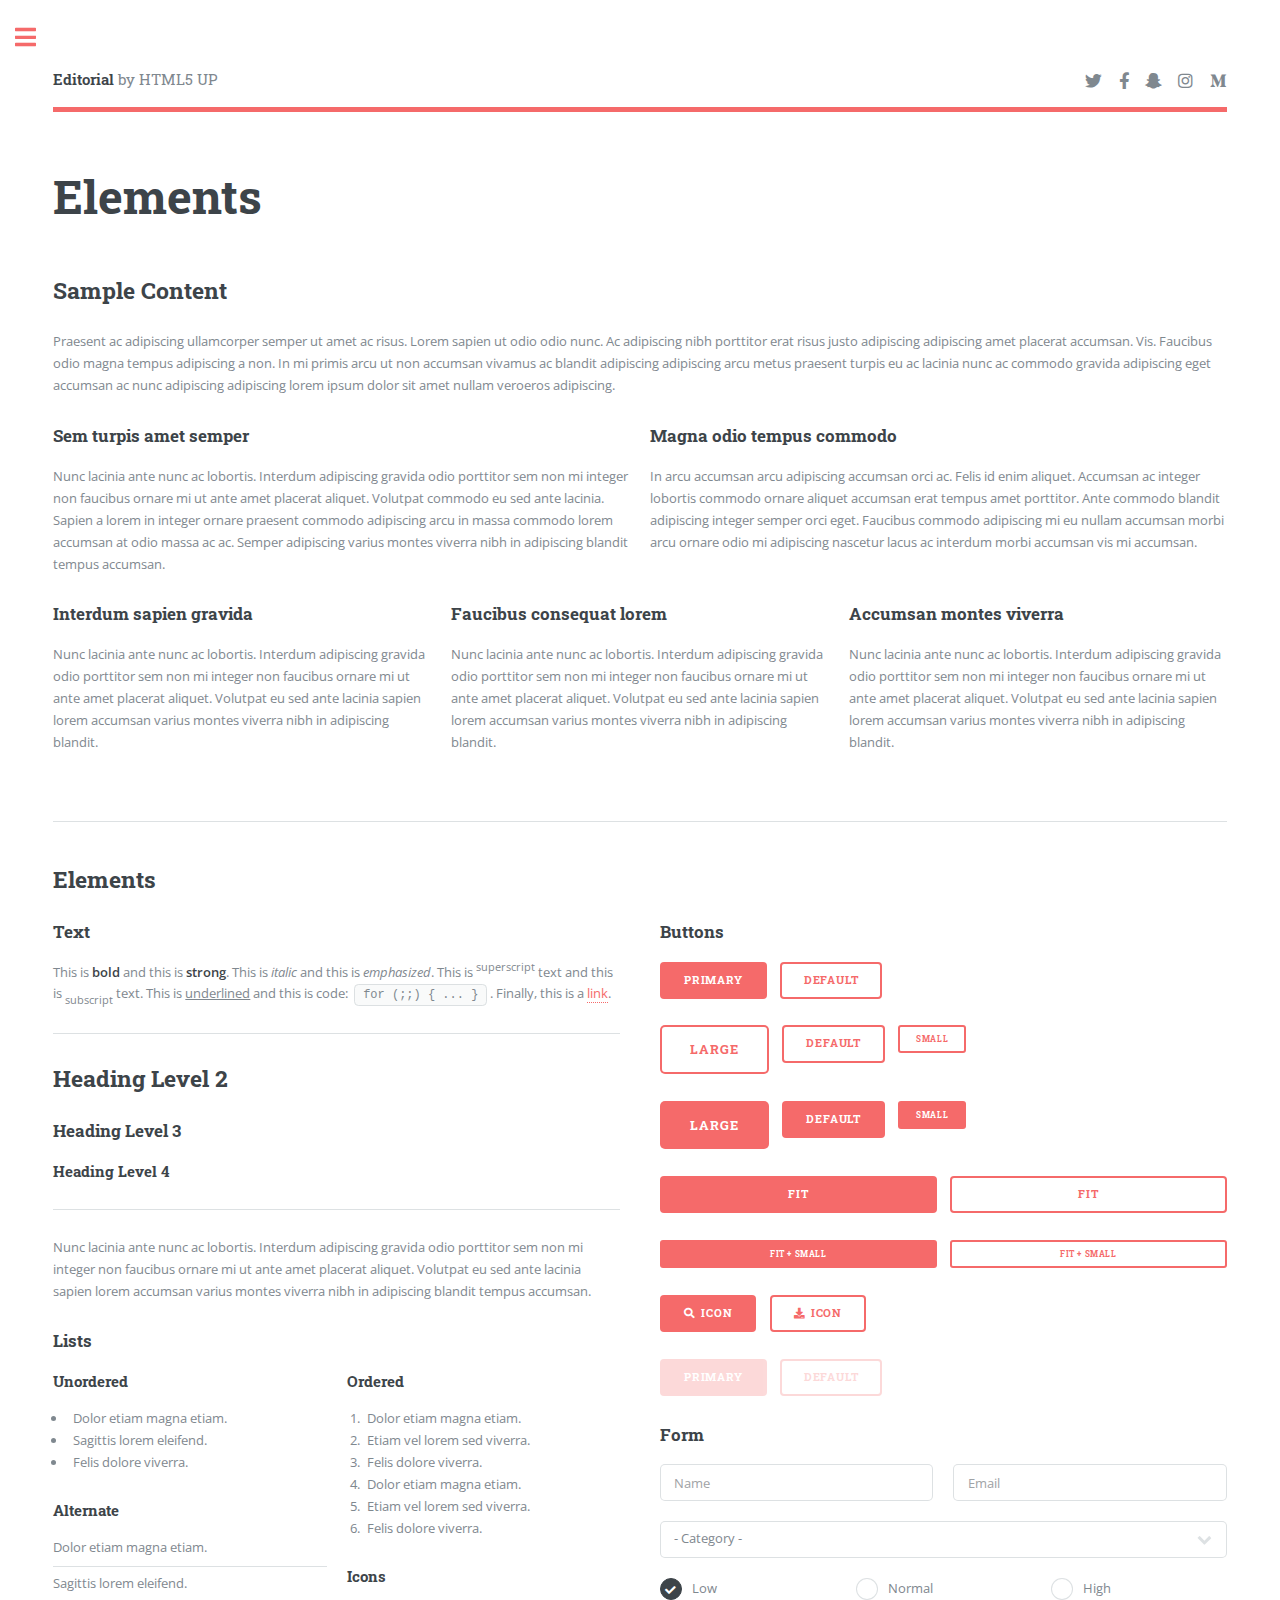
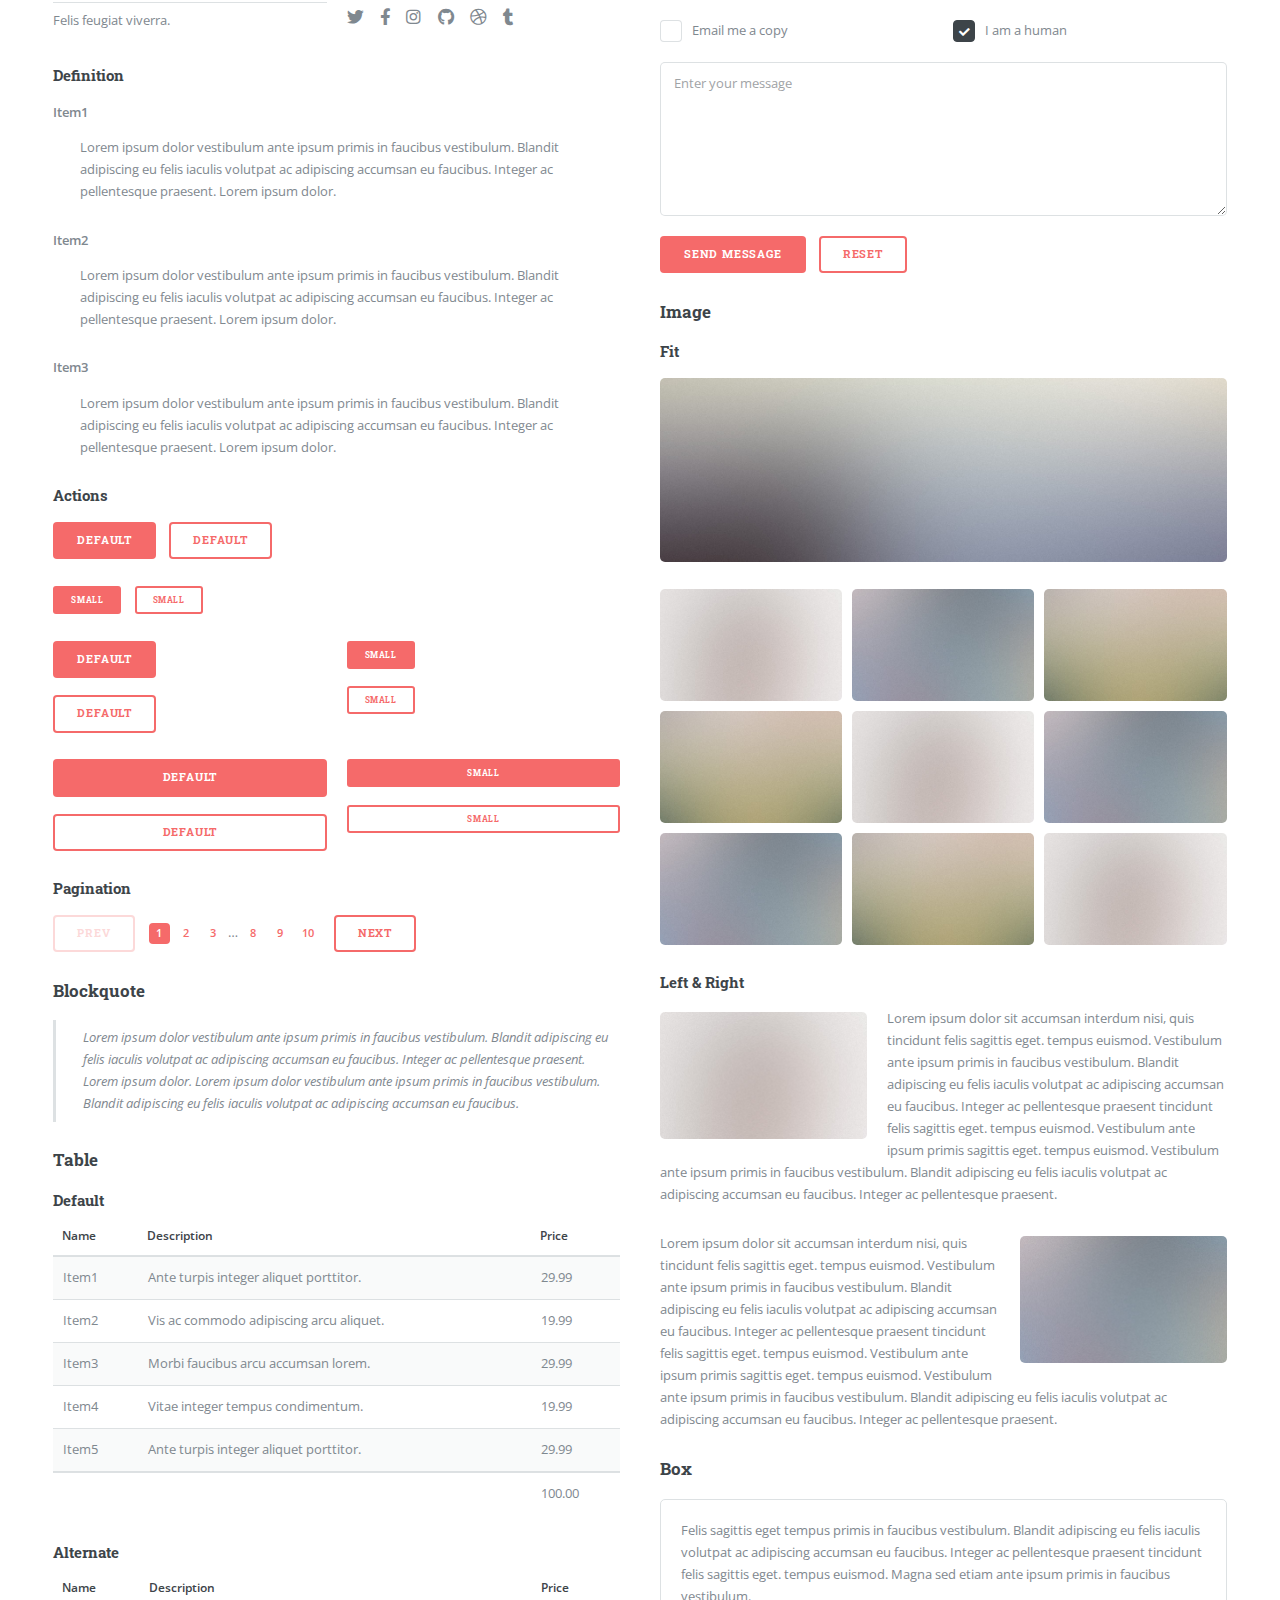
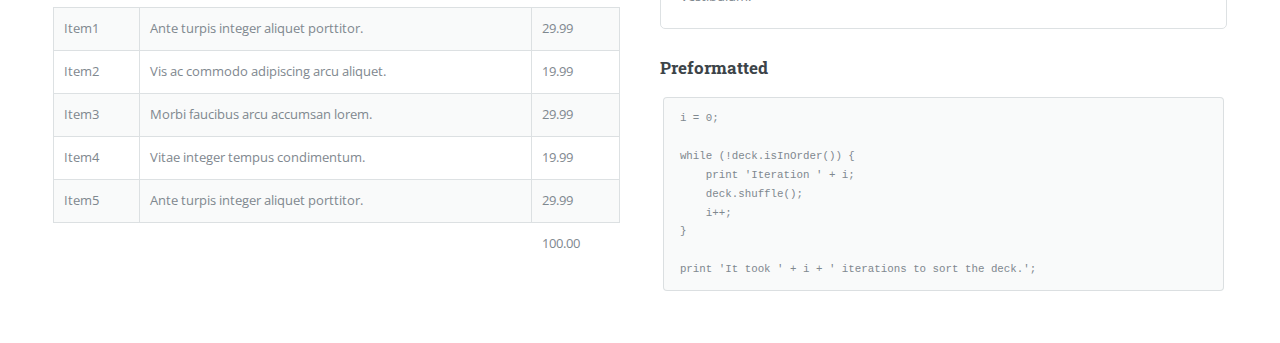
==== elements.html @ ed593764 "First commit" ====
<!DOCTYPE HTML>
<!--
	Editorial by HTML5 UP
	html5up.net | @ajlkn
	Free for personal and commercial use under the CCA 3.0 license (html5up.net/license)
-->
<html>
	<head>
		<title>Elements - Editorial by HTML5 UP</title>
		<meta charset="utf-8" />
		<meta name="viewport" content="width=device-width, initial-scale=1, user-scalable=no" />
		<link rel="stylesheet" href="assets/css/main.css" />
	</head>
	<body class="is-preload">

		<!-- Wrapper -->
			<div id="wrapper">

				<!-- Main -->
					<div id="main">
						<div class="inner">

							<!-- Header -->
								<header id="header">
									<a href="index.html" class="logo"><strong>Editorial</strong> by HTML5 UP</a>
									<ul class="icons">
										<li><a href="#" class="icon brands fa-twitter"><span class="label">Twitter</span></a></li>
										<li><a href="#" class="icon brands fa-facebook-f"><span class="label">Facebook</span></a></li>
										<li><a href="#" class="icon brands fa-snapchat-ghost"><span class="label">Snapchat</span></a></li>
										<li><a href="#" class="icon brands fa-instagram"><span class="label">Instagram</span></a></li>
										<li><a href="#" class="icon brands fa-medium-m"><span class="label">Medium</span></a></li>
									</ul>
								</header>

							<!-- Content -->
								<section>
									<header class="main">
										<h1>Elements</h1>
									</header>

									<!-- Content -->
										<h2 id="content">Sample Content</h2>
										<p>Praesent ac adipiscing ullamcorper semper ut amet ac risus. Lorem sapien ut odio odio nunc. Ac adipiscing nibh porttitor erat risus justo adipiscing adipiscing amet placerat accumsan. Vis. Faucibus odio magna tempus adipiscing a non. In mi primis arcu ut non accumsan vivamus ac blandit adipiscing adipiscing arcu metus praesent turpis eu ac lacinia nunc ac commodo gravida adipiscing eget accumsan ac nunc adipiscing adipiscing lorem ipsum dolor sit amet nullam veroeros adipiscing.</p>
										<div class="row">
											<div class="col-6 col-12-small">
												<h3>Sem turpis amet semper</h3>
												<p>Nunc lacinia ante nunc ac lobortis. Interdum adipiscing gravida odio porttitor sem non mi integer non faucibus ornare mi ut ante amet placerat aliquet. Volutpat commodo eu sed ante lacinia. Sapien a lorem in integer ornare praesent commodo adipiscing arcu in massa commodo lorem accumsan at odio massa ac ac. Semper adipiscing varius montes viverra nibh in adipiscing blandit tempus accumsan.</p>
											</div>
											<div class="col-6 col-12-small">
												<h3>Magna odio tempus commodo</h3>
												<p>In arcu accumsan arcu adipiscing accumsan orci ac. Felis id enim aliquet. Accumsan ac integer lobortis commodo ornare aliquet accumsan erat tempus amet porttitor. Ante commodo blandit adipiscing integer semper orci eget. Faucibus commodo adipiscing mi eu nullam accumsan morbi arcu ornare odio mi adipiscing nascetur lacus ac interdum morbi accumsan vis mi accumsan.</p>
											</div>
											<!-- Break -->
											<div class="col-4 col-12-medium">
												<h3>Interdum sapien gravida</h3>
												<p>Nunc lacinia ante nunc ac lobortis. Interdum adipiscing gravida odio porttitor sem non mi integer non faucibus ornare mi ut ante amet placerat aliquet. Volutpat eu sed ante lacinia sapien lorem accumsan varius montes viverra nibh in adipiscing blandit.</p>
											</div>
											<div class="col-4 col-12-medium">
												<h3>Faucibus consequat lorem</h3>
												<p>Nunc lacinia ante nunc ac lobortis. Interdum adipiscing gravida odio porttitor sem non mi integer non faucibus ornare mi ut ante amet placerat aliquet. Volutpat eu sed ante lacinia sapien lorem accumsan varius montes viverra nibh in adipiscing blandit.</p>
											</div>
											<div class="col-4 col-12-medium">
												<h3>Accumsan montes viverra</h3>
												<p>Nunc lacinia ante nunc ac lobortis. Interdum adipiscing gravida odio porttitor sem non mi integer non faucibus ornare mi ut ante amet placerat aliquet. Volutpat eu sed ante lacinia sapien lorem accumsan varius montes viverra nibh in adipiscing blandit.</p>
											</div>
										</div>

									<hr class="major" />

									<!-- Elements -->
										<h2 id="elements">Elements</h2>
										<div class="row gtr-200">
											<div class="col-6 col-12-medium">

												<!-- Text stuff -->
													<h3>Text</h3>
													<p>This is <b>bold</b> and this is <strong>strong</strong>. This is <i>italic</i> and this is <em>emphasized</em>.
													This is <sup>superscript</sup> text and this is <sub>subscript</sub> text.
													This is <u>underlined</u> and this is code: <code>for (;;) { ... }</code>.
													Finally, this is a <a href="#">link</a>.</p>
													<hr />
													<h2>Heading Level 2</h2>
													<h3>Heading Level 3</h3>
													<h4>Heading Level 4</h4>
													<hr />
													<p>Nunc lacinia ante nunc ac lobortis. Interdum adipiscing gravida odio porttitor sem non mi integer non faucibus ornare mi ut ante amet placerat aliquet. Volutpat eu sed ante lacinia sapien lorem accumsan varius montes viverra nibh in adipiscing blandit tempus accumsan.</p>

												<!-- Lists -->
													<h3>Lists</h3>
													<div class="row">
														<div class="col-6 col-12-small">

															<h4>Unordered</h4>
															<ul>
																<li>Dolor etiam magna etiam.</li>
																<li>Sagittis lorem eleifend.</li>
																<li>Felis dolore viverra.</li>
															</ul>

															<h4>Alternate</h4>
															<ul class="alt">
																<li>Dolor etiam magna etiam.</li>
																<li>Sagittis lorem eleifend.</li>
																<li>Felis feugiat viverra.</li>
															</ul>

														</div>
														<div class="col-6 col-12-small">

															<h4>Ordered</h4>
															<ol>
																<li>Dolor etiam magna etiam.</li>
																<li>Etiam vel lorem sed viverra.</li>
																<li>Felis dolore viverra.</li>
																<li>Dolor etiam magna etiam.</li>
																<li>Etiam vel lorem sed viverra.</li>
																<li>Felis dolore viverra.</li>
															</ol>

															<h4>Icons</h4>
															<ul class="icons">
																<li><a href="#" class="icon brands fa-twitter"><span class="label">Twitter</span></a></li>
																<li><a href="#" class="icon brands fa-facebook-f"><span class="label">Facebook</span></a></li>
																<li><a href="#" class="icon brands fa-instagram"><span class="label">Instagram</span></a></li>
																<li><a href="#" class="icon brands fa-github"><span class="label">Github</span></a></li>
																<li><a href="#" class="icon brands fa-dribbble"><span class="label">Dribbble</span></a></li>
																<li><a href="#" class="icon brands fa-tumblr"><span class="label">Tumblr</span></a></li>
															</ul>

														</div>
													</div>
													<h4>Definition</h4>
													<dl>
														<dt>Item1</dt>
														<dd>
															<p>Lorem ipsum dolor vestibulum ante ipsum primis in faucibus vestibulum. Blandit adipiscing eu felis iaculis volutpat ac adipiscing accumsan eu faucibus. Integer ac pellentesque praesent. Lorem ipsum dolor.</p>
														</dd>
														<dt>Item2</dt>
														<dd>
															<p>Lorem ipsum dolor vestibulum ante ipsum primis in faucibus vestibulum. Blandit adipiscing eu felis iaculis volutpat ac adipiscing accumsan eu faucibus. Integer ac pellentesque praesent. Lorem ipsum dolor.</p>
														</dd>
														<dt>Item3</dt>
														<dd>
															<p>Lorem ipsum dolor vestibulum ante ipsum primis in faucibus vestibulum. Blandit adipiscing eu felis iaculis volutpat ac adipiscing accumsan eu faucibus. Integer ac pellentesque praesent. Lorem ipsum dolor.</p>
														</dd>
													</dl>

													<h4>Actions</h4>
													<ul class="actions">
														<li><a href="#" class="button primary">Default</a></li>
														<li><a href="#" class="button">Default</a></li>
													</ul>
													<ul class="actions small">
														<li><a href="#" class="button primary small">Small</a></li>
														<li><a href="#" class="button small">Small</a></li>
													</ul>
													<div class="row">
														<div class="col-6 col-12-small">
															<ul class="actions stacked">
																<li><a href="#" class="button primary">Default</a></li>
																<li><a href="#" class="button">Default</a></li>
															</ul>
														</div>
														<div class="col-6 col-12-small">
															<ul class="actions stacked">
																<li><a href="#" class="button primary small">Small</a></li>
																<li><a href="#" class="button small">Small</a></li>
															</ul>
														</div>
														<div class="col-6 col-12-small">
															<ul class="actions stacked">
																<li><a href="#" class="button primary fit">Default</a></li>
																<li><a href="#" class="button fit">Default</a></li>
															</ul>
														</div>
														<div class="col-6 col-12-small">
															<ul class="actions stacked">
																<li><a href="#" class="button primary small fit">Small</a></li>
																<li><a href="#" class="button small fit">Small</a></li>
															</ul>
														</div>
													</div>

													<h4>Pagination</h4>
													<ul class="pagination">
														<li><span class="button disabled">Prev</span></li>
														<li><a href="#" class="page active">1</a></li>
														<li><a href="#" class="page">2</a></li>
														<li><a href="#" class="page">3</a></li>
														<li><span>&hellip;</span></li>
														<li><a href="#" class="page">8</a></li>
														<li><a href="#" class="page">9</a></li>
														<li><a href="#" class="page">10</a></li>
														<li><a href="#" class="button">Next</a></li>
													</ul>

												<!-- Blockquote -->
													<h3>Blockquote</h3>
													<blockquote>Lorem ipsum dolor vestibulum ante ipsum primis in faucibus vestibulum. Blandit adipiscing eu felis iaculis volutpat ac adipiscing accumsan eu faucibus. Integer ac pellentesque praesent. Lorem ipsum dolor. Lorem ipsum dolor vestibulum ante ipsum primis in faucibus vestibulum. Blandit adipiscing eu felis iaculis volutpat ac adipiscing accumsan eu faucibus.</blockquote>

												<!-- Table -->
													<h3>Table</h3>

													<h4>Default</h4>
													<div class="table-wrapper">
														<table>
															<thead>
																<tr>
																	<th>Name</th>
																	<th>Description</th>
																	<th>Price</th>
																</tr>
															</thead>
															<tbody>
																<tr>
																	<td>Item1</td>
																	<td>Ante turpis integer aliquet porttitor.</td>
																	<td>29.99</td>
																</tr>
																<tr>
																	<td>Item2</td>
																	<td>Vis ac commodo adipiscing arcu aliquet.</td>
																	<td>19.99</td>
																</tr>
																<tr>
																	<td>Item3</td>
																	<td> Morbi faucibus arcu accumsan lorem.</td>
																	<td>29.99</td>
																</tr>
																<tr>
																	<td>Item4</td>
																	<td>Vitae integer tempus condimentum.</td>
																	<td>19.99</td>
																</tr>
																<tr>
																	<td>Item5</td>
																	<td>Ante turpis integer aliquet porttitor.</td>
																	<td>29.99</td>
																</tr>
															</tbody>
															<tfoot>
																<tr>
																	<td colspan="2"></td>
																	<td>100.00</td>
																</tr>
															</tfoot>
														</table>
													</div>

													<h4>Alternate</h4>
													<div class="table-wrapper">
														<table class="alt">
															<thead>
																<tr>
																	<th>Name</th>
																	<th>Description</th>
																	<th>Price</th>
																</tr>
															</thead>
															<tbody>
																<tr>
																	<td>Item1</td>
																	<td>Ante turpis integer aliquet porttitor.</td>
																	<td>29.99</td>
																</tr>
																<tr>
																	<td>Item2</td>
																	<td>Vis ac commodo adipiscing arcu aliquet.</td>
																	<td>19.99</td>
																</tr>
																<tr>
																	<td>Item3</td>
																	<td> Morbi faucibus arcu accumsan lorem.</td>
																	<td>29.99</td>
																</tr>
																<tr>
																	<td>Item4</td>
																	<td>Vitae integer tempus condimentum.</td>
																	<td>19.99</td>
																</tr>
																<tr>
																	<td>Item5</td>
																	<td>Ante turpis integer aliquet porttitor.</td>
																	<td>29.99</td>
																</tr>
															</tbody>
															<tfoot>
																<tr>
																	<td colspan="2"></td>
																	<td>100.00</td>
																</tr>
															</tfoot>
														</table>
													</div>

											</div>
											<div class="col-6 col-12-medium">

												<!-- Buttons -->
													<h3>Buttons</h3>
													<ul class="actions">
														<li><a href="#" class="button primary">Primary</a></li>
														<li><a href="#" class="button">Default</a></li>
													</ul>
													<ul class="actions">
														<li><a href="#" class="button large">Large</a></li>
														<li><a href="#" class="button">Default</a></li>
														<li><a href="#" class="button small">Small</a></li>
													</ul>
													<ul class="actions">
														<li><a href="#" class="button primary large">Large</a></li>
														<li><a href="#" class="button primary">Default</a></li>
														<li><a href="#" class="button primary small">Small</a></li>
													</ul>
													<ul class="actions fit">
														<li><a href="#" class="button primary fit">Fit</a></li>
														<li><a href="#" class="button fit">Fit</a></li>
													</ul>
													<ul class="actions fit small">
														<li><a href="#" class="button primary fit small">Fit + Small</a></li>
														<li><a href="#" class="button fit small">Fit + Small</a></li>
													</ul>
													<ul class="actions">
														<li><a href="#" class="button primary icon solid fa-search">Icon</a></li>
														<li><a href="#" class="button icon solid fa-download">Icon</a></li>
													</ul>
													<ul class="actions">
														<li><span class="button primary disabled">Primary</span></li>
														<li><span class="button disabled">Default</span></li>
													</ul>

												<!-- Form -->
													<h3>Form</h3>

													<form method="post" action="#">
														<div class="row gtr-uniform">
															<div class="col-6 col-12-xsmall">
																<input type="text" name="demo-name" id="demo-name" value="" placeholder="Name" />
															</div>
															<div class="col-6 col-12-xsmall">
																<input type="email" name="demo-email" id="demo-email" value="" placeholder="Email" />
															</div>
															<!-- Break -->
															<div class="col-12">
																<select name="demo-category" id="demo-category">
																	<option value="">- Category -</option>
																	<option value="1">Manufacturing</option>
																	<option value="1">Shipping</option>
																	<option value="1">Administration</option>
																	<option value="1">Human Resources</option>
																</select>
															</div>
															<!-- Break -->
															<div class="col-4 col-12-small">
																<input type="radio" id="demo-priority-low" name="demo-priority" checked>
																<label for="demo-priority-low">Low</label>
															</div>
															<div class="col-4 col-12-small">
																<input type="radio" id="demo-priority-normal" name="demo-priority">
																<label for="demo-priority-normal">Normal</label>
															</div>
															<div class="col-4 col-12-small">
																<input type="radio" id="demo-priority-high" name="demo-priority">
																<label for="demo-priority-high">High</label>
															</div>
															<!-- Break -->
															<div class="col-6 col-12-small">
																<input type="checkbox" id="demo-copy" name="demo-copy">
																<label for="demo-copy">Email me a copy</label>
															</div>
															<div class="col-6 col-12-small">
																<input type="checkbox" id="demo-human" name="demo-human" checked>
																<label for="demo-human">I am a human</label>
															</div>
															<!-- Break -->
															<div class="col-12">
																<textarea name="demo-message" id="demo-message" placeholder="Enter your message" rows="6"></textarea>
															</div>
															<!-- Break -->
															<div class="col-12">
																<ul class="actions">
																	<li><input type="submit" value="Send Message" class="primary" /></li>
																	<li><input type="reset" value="Reset" /></li>
																</ul>
															</div>
														</div>
													</form>

												<!-- Image -->
													<h3>Image</h3>

													<h4>Fit</h4>
													<span class="image fit"><img src="images/pic11.jpg" alt="" /></span>
													<div class="box alt">
														<div class="row gtr-50 gtr-uniform">
															<div class="col-4"><span class="image fit"><img src="images/pic01.jpg" alt="" /></span></div>
															<div class="col-4"><span class="image fit"><img src="images/pic02.jpg" alt="" /></span></div>
															<div class="col-4"><span class="image fit"><img src="images/pic03.jpg" alt="" /></span></div>
															<!-- Break -->
															<div class="col-4"><span class="image fit"><img src="images/pic03.jpg" alt="" /></span></div>
															<div class="col-4"><span class="image fit"><img src="images/pic01.jpg" alt="" /></span></div>
															<div class="col-4"><span class="image fit"><img src="images/pic02.jpg" alt="" /></span></div>
															<!-- Break -->
															<div class="col-4"><span class="image fit"><img src="images/pic02.jpg" alt="" /></span></div>
															<div class="col-4"><span class="image fit"><img src="images/pic03.jpg" alt="" /></span></div>
															<div class="col-4"><span class="image fit"><img src="images/pic01.jpg" alt="" /></span></div>
														</div>
													</div>

													<h4>Left &amp; Right</h4>
													<p><span class="image left"><img src="images/pic01.jpg" alt="" /></span>Lorem ipsum dolor sit accumsan interdum nisi, quis tincidunt felis sagittis eget. tempus euismod. Vestibulum ante ipsum primis in faucibus vestibulum. Blandit adipiscing eu felis iaculis volutpat ac adipiscing accumsan eu faucibus. Integer ac pellentesque praesent tincidunt felis sagittis eget. tempus euismod. Vestibulum ante ipsum primis sagittis eget. tempus euismod. Vestibulum ante ipsum primis in faucibus vestibulum. Blandit adipiscing eu felis iaculis volutpat ac adipiscing accumsan eu faucibus. Integer ac pellentesque praesent.</p>
													<p><span class="image right"><img src="images/pic02.jpg" alt="" /></span>Lorem ipsum dolor sit accumsan interdum nisi, quis tincidunt felis sagittis eget. tempus euismod. Vestibulum ante ipsum primis in faucibus vestibulum. Blandit adipiscing eu felis iaculis volutpat ac adipiscing accumsan eu faucibus. Integer ac pellentesque praesent tincidunt felis sagittis eget. tempus euismod. Vestibulum ante ipsum primis sagittis eget. tempus euismod. Vestibulum ante ipsum primis in faucibus vestibulum. Blandit adipiscing eu felis iaculis volutpat ac adipiscing accumsan eu faucibus. Integer ac pellentesque praesent.</p>

												<!-- Box -->
													<h3>Box</h3>
													<div class="box">
														<p>Felis sagittis eget tempus primis in faucibus vestibulum. Blandit adipiscing eu felis iaculis volutpat ac adipiscing accumsan eu faucibus. Integer ac pellentesque praesent tincidunt felis sagittis eget. tempus euismod. Magna sed etiam ante ipsum primis in faucibus vestibulum.</p>
													</div>

												<!-- Preformatted Code -->
													<h3>Preformatted</h3>
													<pre><code>i = 0;

while (!deck.isInOrder()) {
    print 'Iteration ' + i;
    deck.shuffle();
    i++;
}

print 'It took ' + i + ' iterations to sort the deck.';
</code></pre>

											</div>
										</div>

								</section>

						</div>
					</div>

				<!-- Sidebar -->
					<div id="sidebar">
						<div class="inner">

							<!-- Search -->
								<section id="search" class="alt">
									<form method="post" action="#">
										<input type="text" name="query" id="query" placeholder="Search" />
									</form>
								</section>

							<!-- Menu -->
								<nav id="menu">
									<header class="major">
										<h2>Menu</h2>
									</header>
									<ul>
										<li><a href="index.html">Homepage</a></li>
										<li><a href="generic.html">Generic</a></li>
										<li><a href="elements.html">Elements</a></li>
										<li>
											<span class="opener">Submenu</span>
											<ul>
												<li><a href="#">Lorem Dolor</a></li>
												<li><a href="#">Ipsum Adipiscing</a></li>
												<li><a href="#">Tempus Magna</a></li>
												<li><a href="#">Feugiat Veroeros</a></li>
											</ul>
										</li>
										<li><a href="#">Etiam Dolore</a></li>
										<li><a href="#">Adipiscing</a></li>
										<li>
											<span class="opener">Another Submenu</span>
											<ul>
												<li><a href="#">Lorem Dolor</a></li>
												<li><a href="#">Ipsum Adipiscing</a></li>
												<li><a href="#">Tempus Magna</a></li>
												<li><a href="#">Feugiat Veroeros</a></li>
											</ul>
										</li>
										<li><a href="#">Maximus Erat</a></li>
										<li><a href="#">Sapien Mauris</a></li>
										<li><a href="#">Amet Lacinia</a></li>
									</ul>
								</nav>

							<!-- Section -->
								<section>
									<header class="major">
										<h2>Ante interdum</h2>
									</header>
									<div class="mini-posts">
										<article>
											<a href="#" class="image"><img src="images/pic07.jpg" alt="" /></a>
											<p>Aenean ornare velit lacus, ac varius enim lorem ullamcorper dolore aliquam.</p>
										</article>
										<article>
											<a href="#" class="image"><img src="images/pic08.jpg" alt="" /></a>
											<p>Aenean ornare velit lacus, ac varius enim lorem ullamcorper dolore aliquam.</p>
										</article>
										<article>
											<a href="#" class="image"><img src="images/pic09.jpg" alt="" /></a>
											<p>Aenean ornare velit lacus, ac varius enim lorem ullamcorper dolore aliquam.</p>
										</article>
									</div>
									<ul class="actions">
										<li><a href="#" class="button">More</a></li>
									</ul>
								</section>

							<!-- Section -->
								<section>
									<header class="major">
										<h2>Get in touch</h2>
									</header>
									<p>Sed varius enim lorem ullamcorper dolore aliquam aenean ornare velit lacus, ac varius enim lorem ullamcorper dolore. Proin sed aliquam facilisis ante interdum. Sed nulla amet lorem feugiat tempus aliquam.</p>
									<ul class="contact">
										<li class="icon solid fa-envelope"><a href="#">information@untitled.tld</a></li>
										<li class="icon solid fa-phone">(000) 000-0000</li>
										<li class="icon solid fa-home">1234 Somewhere Road #8254<br />
										Nashville, TN 00000-0000</li>
									</ul>
								</section>

							<!-- Footer -->
								<footer id="footer">
									<p class="copyright">&copy; Untitled. All rights reserved. Demo Images: <a href="https://unsplash.com">Unsplash</a>. Design: <a href="https://html5up.net">HTML5 UP</a>.</p>
								</footer>

						</div>
					</div>

			</div>

		<!-- Scripts -->
			<script src="assets/js/jquery.min.js"></script>
			<script src="assets/js/browser.min.js"></script>
			<script src="assets/js/breakpoints.min.js"></script>
			<script src="assets/js/util.js"></script>
			<script src="assets/js/main.js"></script>

	</body>
</html>
---- assets/css/main.css ----
@import url(fontawesome-all.min.css);
@import url("https://fonts.googleapis.com/css?family=Open+Sans:400,600,400italic,600italic|Roboto+Slab:400,700");
/*
	Editorial by HTML5 UP
	html5up.net | @ajlkn
	Free for personal and commercial use under the CCA 3.0 license (html5up.net/license)
*/
html, body, div, span, applet, object,
iframe, h1, h2, h3, h4, h5, h6, p, blockquote,
pre, a, abbr, acronym, address, big, cite,
code, del, dfn, em, img, ins, kbd, q, s, samp,
small, strike, strong, sub, sup, tt, var, b,
u, i, center, dl, dt, dd, ol, ul, li, fieldset,
form, label, legend, table, caption, tbody,
tfoot, thead, tr, th, td, article, aside,
canvas, details, embed, figure, figcaption,
footer, header, hgroup, menu, nav, output, ruby,
section, summary, time, mark, audio, video {
  margin: 0;
  padding: 0;
  border: 0;
  font-size: 100%;
  font: inherit;
  vertical-align: baseline; }

article, aside, details, figcaption, figure,
footer, header, hgroup, menu, nav, section {
  display: block; }

body {
  line-height: 1; }

ol, ul {
  list-style: none; }

blockquote, q {
  quotes: none; }
  blockquote:before, blockquote:after, q:before, q:after {
    content: '';
    content: none; }

table {
  border-collapse: collapse;
  border-spacing: 0; }

body {
  -webkit-text-size-adjust: none; }

mark {
  background-color: transparent;
  color: inherit; }

input::-moz-focus-inner {
  border: 0;
  padding: 0; }

input, select, textarea {
  -moz-appearance: none;
  -webkit-appearance: none;
  -ms-appearance: none;
  appearance: none; }

/* Basic */
@-ms-viewport {
  width: device-width; }

body {
  -ms-overflow-style: scrollbar; }

@media screen and (max-width: 480px) {
  html, body {
    min-width: 320px; } }

html {
  box-sizing: border-box; }

*, *:before, *:after {
  box-sizing: inherit; }

body {
  background: #ffffff; }
  body.is-preload *, body.is-preload *:before, body.is-preload *:after, body.is-resizing *, body.is-resizing *:before, body.is-resizing *:after {
    -moz-animation: none !important;
    -webkit-animation: none !important;
    -ms-animation: none !important;
    animation: none !important;
    -moz-transition: none !important;
    -webkit-transition: none !important;
    -ms-transition: none !important;
    transition: none !important; }

/* Type */
body, input, select, textarea {
  color: #7f888f;
  font-family: "Open Sans", sans-serif;
  font-size: 13pt;
  font-weight: 400;
  line-height: 1.65; }
  @media screen and (max-width: 1680px) {
    body, input, select, textarea {
      font-size: 11pt; } }
  @media screen and (max-width: 1280px) {
    body, input, select, textarea {
      font-size: 10pt; } }
  @media screen and (max-width: 360px) {
    body, input, select, textarea {
      font-size: 9pt; } }

a {
  -moz-transition: color 0.2s ease-in-out, border-bottom-color 0.2s ease-in-out;
  -webkit-transition: color 0.2s ease-in-out, border-bottom-color 0.2s ease-in-out;
  -ms-transition: color 0.2s ease-in-out, border-bottom-color 0.2s ease-in-out;
  transition: color 0.2s ease-in-out, border-bottom-color 0.2s ease-in-out;
  border-bottom: dotted 1px;
  color: #f56a6a;
  text-decoration: none; }
  a:hover {
    border-bottom-color: #f56a6a;
    color: #f56a6a !important; }
    a:hover strong {
      color: inherit; }

strong, b {
  color: #3d4449;
  font-weight: 600; }

em, i {
  font-style: italic; }

p {
  margin: 0 0 2em 0; }

h1, h2, h3, h4, h5, h6 {
  color: #3d4449;
  font-family: "Roboto Slab", serif;
  font-weight: 700;
  line-height: 1.5;
  margin: 0 0 1em 0; }
  h1 a, h2 a, h3 a, h4 a, h5 a, h6 a {
    color: inherit;
    text-decoration: none;
    border-bottom: 0; }

h1 {
  font-size: 4em;
  margin: 0 0 0.5em 0;
  line-height: 1.3; }

h2 {
  font-size: 1.75em; }

h3 {
  font-size: 1.25em; }

h4 {
  font-size: 1.1em; }

h5 {
  font-size: 0.9em; }

h6 {
  font-size: 0.7em; }

@media screen and (max-width: 1680px) {
  h1 {
    font-size: 3.5em; } }

@media screen and (max-width: 980px) {
  h1 {
    font-size: 3.25em; } }

@media screen and (max-width: 736px) {
  h1 {
    font-size: 2em;
    line-height: 1.4; }
  h2 {
    font-size: 1.5em; } }

sub {
  font-size: 0.8em;
  position: relative;
  top: 0.5em; }

sup {
  font-size: 0.8em;
  position: relative;
  top: -0.5em; }

blockquote {
  border-left: solid 3px rgba(210, 215, 217, 0.75);
  font-style: italic;
  margin: 0 0 2em 0;
  padding: 0.5em 0 0.5em 2em; }

code {
  background: rgba(230, 235, 237, 0.25);
  border-radius: 0.375em;
  border: solid 1px rgba(210, 215, 217, 0.75);
  font-family: "Courier New", monospace;
  font-size: 0.9em;
  margin: 0 0.25em;
  padding: 0.25em 0.65em; }

pre {
  -webkit-overflow-scrolling: touch;
  font-family: "Courier New", monospace;
  font-size: 0.9em;
  margin: 0 0 2em 0; }
  pre code {
    display: block;
    line-height: 1.75;
    padding: 1em 1.5em;
    overflow-x: auto; }

hr {
  border: 0;
  border-bottom: solid 1px rgba(210, 215, 217, 0.75);
  margin: 2em 0; }
  hr.major {
    margin: 3em 0; }

.align-left {
  text-align: left; }

.align-center {
  text-align: center; }

.align-right {
  text-align: right; }

/* Row */
.row {
  display: flex;
  flex-wrap: wrap;
  box-sizing: border-box;
  align-items: stretch; }
  .row > * {
    box-sizing: border-box; }
  .row.gtr-uniform > * > :last-child {
    margin-bottom: 0; }
  .row.aln-left {
    justify-content: flex-start; }
  .row.aln-center {
    justify-content: center; }
  .row.aln-right {
    justify-content: flex-end; }
  .row.aln-top {
    align-items: flex-start; }
  .row.aln-middle {
    align-items: center; }
  .row.aln-bottom {
    align-items: flex-end; }
  .row > .imp {
    order: -1; }
  .row > .col-1 {
    width: 8.33333%; }
  .row > .off-1 {
    margin-left: 8.33333%; }
  .row > .col-2 {
    width: 16.66667%; }
  .row > .off-2 {
    margin-left: 16.66667%; }
  .row > .col-3 {
    width: 25%; }
  .row > .off-3 {
    margin-left: 25%; }
  .row > .col-4 {
    width: 33.33333%; }
  .row > .off-4 {
    margin-left: 33.33333%; }
  .row > .col-5 {
    width: 41.66667%; }
  .row > .off-5 {
    margin-left: 41.66667%; }
  .row > .col-6 {
    width: 50%; }
  .row > .off-6 {
    margin-left: 50%; }
  .row > .col-7 {
    width: 58.33333%; }
  .row > .off-7 {
    margin-left: 58.33333%; }
  .row > .col-8 {
    width: 66.66667%; }
  .row > .off-8 {
    margin-left: 66.66667%; }
  .row > .col-9 {
    width: 75%; }
  .row > .off-9 {
    margin-left: 75%; }
  .row > .col-10 {
    width: 83.33333%; }
  .row > .off-10 {
    margin-left: 83.33333%; }
  .row > .col-11 {
    width: 91.66667%; }
  .row > .off-11 {
    margin-left: 91.66667%; }
  .row > .col-12 {
    width: 100%; }
  .row > .off-12 {
    margin-left: 100%; }
  .row.gtr-0 {
    margin-top: 0;
    margin-left: 0em; }
    .row.gtr-0 > * {
      padding: 0 0 0 0em; }
    .row.gtr-0.gtr-uniform {
      margin-top: 0em; }
      .row.gtr-0.gtr-uniform > * {
        padding-top: 0em; }
  .row.gtr-25 {
    margin-top: 0;
    margin-left: -0.375em; }
    .row.gtr-25 > * {
      padding: 0 0 0 0.375em; }
    .row.gtr-25.gtr-uniform {
      margin-top: -0.375em; }
      .row.gtr-25.gtr-uniform > * {
        padding-top: 0.375em; }
  .row.gtr-50 {
    margin-top: 0;
    margin-left: -0.75em; }
    .row.gtr-50 > * {
      padding: 0 0 0 0.75em; }
    .row.gtr-50.gtr-uniform {
      margin-top: -0.75em; }
      .row.gtr-50.gtr-uniform > * {
        padding-top: 0.75em; }
  .row {
    margin-top: 0;
    margin-left: -1.5em; }
    .row > * {
      padding: 0 0 0 1.5em; }
    .row.gtr-uniform {
      margin-top: -1.5em; }
      .row.gtr-uniform > * {
        padding-top: 1.5em; }
  .row.gtr-150 {
    margin-top: 0;
    margin-left: -2.25em; }
    .row.gtr-150 > * {
      padding: 0 0 0 2.25em; }
    .row.gtr-150.gtr-uniform {
      margin-top: -2.25em; }
      .row.gtr-150.gtr-uniform > * {
        padding-top: 2.25em; }
  .row.gtr-200 {
    margin-top: 0;
    margin-left: -3em; }
    .row.gtr-200 > * {
      padding: 0 0 0 3em; }
    .row.gtr-200.gtr-uniform {
      margin-top: -3em; }
      .row.gtr-200.gtr-uniform > * {
        padding-top: 3em; }
  @media screen and (max-width: 1680px) {
    .row {
      display: flex;
      flex-wrap: wrap;
      box-sizing: border-box;
      align-items: stretch; }
      .row > * {
        box-sizing: border-box; }
      .row.gtr-uniform > * > :last-child {
        margin-bottom: 0; }
      .row.aln-left {
        justify-content: flex-start; }
      .row.aln-center {
        justify-content: center; }
      .row.aln-right {
        justify-content: flex-end; }
      .row.aln-top {
        align-items: flex-start; }
      .row.aln-middle {
        align-items: center; }
      .row.aln-bottom {
        align-items: flex-end; }
      .row > .imp-xlarge {
        order: -1; }
      .row > .col-1-xlarge {
        width: 8.33333%; }
      .row > .off-1-xlarge {
        margin-left: 8.33333%; }
      .row > .col-2-xlarge {
        width: 16.66667%; }
      .row > .off-2-xlarge {
        margin-left: 16.66667%; }
      .row > .col-3-xlarge {
        width: 25%; }
      .row > .off-3-xlarge {
        margin-left: 25%; }
      .row > .col-4-xlarge {
        width: 33.33333%; }
      .row > .off-4-xlarge {
        margin-left: 33.33333%; }
      .row > .col-5-xlarge {
        width: 41.66667%; }
      .row > .off-5-xlarge {
        margin-left: 41.66667%; }
      .row > .col-6-xlarge {
        width: 50%; }
      .row > .off-6-xlarge {
        margin-left: 50%; }
      .row > .col-7-xlarge {
        width: 58.33333%; }
      .row > .off-7-xlarge {
        margin-left: 58.33333%; }
      .row > .col-8-xlarge {
        width: 66.66667%; }
      .row > .off-8-xlarge {
        margin-left: 66.66667%; }
      .row > .col-9-xlarge {
        width: 75%; }
      .row > .off-9-xlarge {
        margin-left: 75%; }
      .row > .col-10-xlarge {
        width: 83.33333%; }
      .row > .off-10-xlarge {
        margin-left: 83.33333%; }
      .row > .col-11-xlarge {
        width: 91.66667%; }
      .row > .off-11-xlarge {
        margin-left: 91.66667%; }
      .row > .col-12-xlarge {
        width: 100%; }
      .row > .off-12-xlarge {
        margin-left: 100%; }
      .row.gtr-0 {
        margin-top: 0;
        margin-left: 0em; }
        .row.gtr-0 > * {
          padding: 0 0 0 0em; }
        .row.gtr-0.gtr-uniform {
          margin-top: 0em; }
          .row.gtr-0.gtr-uniform > * {
            padding-top: 0em; }
      .row.gtr-25 {
        margin-top: 0;
        margin-left: -0.375em; }
        .row.gtr-25 > * {
          padding: 0 0 0 0.375em; }
        .row.gtr-25.gtr-uniform {
          margin-top: -0.375em; }
          .row.gtr-25.gtr-uniform > * {
            padding-top: 0.375em; }
      .row.gtr-50 {
        margin-top: 0;
        margin-left: -0.75em; }
        .row.gtr-50 > * {
          padding: 0 0 0 0.75em; }
        .row.gtr-50.gtr-uniform {
          margin-top: -0.75em; }
          .row.gtr-50.gtr-uniform > * {
            padding-top: 0.75em; }
      .row {
        margin-top: 0;
        margin-left: -1.5em; }
        .row > * {
          padding: 0 0 0 1.5em; }
        .row.gtr-uniform {
          margin-top: -1.5em; }
          .row.gtr-uniform > * {
            padding-top: 1.5em; }
      .row.gtr-150 {
        margin-top: 0;
        margin-left: -2.25em; }
        .row.gtr-150 > * {
          padding: 0 0 0 2.25em; }
        .row.gtr-150.gtr-uniform {
          margin-top: -2.25em; }
          .row.gtr-150.gtr-uniform > * {
            padding-top: 2.25em; }
      .row.gtr-200 {
        margin-top: 0;
        margin-left: -3em; }
        .row.gtr-200 > * {
          padding: 0 0 0 3em; }
        .row.gtr-200.gtr-uniform {
          margin-top: -3em; }
          .row.gtr-200.gtr-uniform > * {
            padding-top: 3em; } }
  @media screen and (max-width: 1280px) {
    .row {
      display: flex;
      flex-wrap: wrap;
      box-sizing: border-box;
      align-items: stretch; }
      .row > * {
        box-sizing: border-box; }
      .row.gtr-uniform > * > :last-child {
        margin-bottom: 0; }
      .row.aln-left {
        justify-content: flex-start; }
      .row.aln-center {
        justify-content: center; }
      .row.aln-right {
        justify-content: flex-end; }
      .row.aln-top {
        align-items: flex-start; }
      .row.aln-middle {
        align-items: center; }
      .row.aln-bottom {
        align-items: flex-end; }
      .row > .imp-large {
        order: -1; }
      .row > .col-1-large {
        width: 8.33333%; }
      .row > .off-1-large {
        margin-left: 8.33333%; }
      .row > .col-2-large {
        width: 16.66667%; }
      .row > .off-2-large {
        margin-left: 16.66667%; }
      .row > .col-3-large {
        width: 25%; }
      .row > .off-3-large {
        margin-left: 25%; }
      .row > .col-4-large {
        width: 33.33333%; }
      .row > .off-4-large {
        margin-left: 33.33333%; }
      .row > .col-5-large {
        width: 41.66667%; }
      .row > .off-5-large {
        margin-left: 41.66667%; }
      .row > .col-6-large {
        width: 50%; }
      .row > .off-6-large {
        margin-left: 50%; }
      .row > .col-7-large {
        width: 58.33333%; }
      .row > .off-7-large {
        margin-left: 58.33333%; }
      .row > .col-8-large {
        width: 66.66667%; }
      .row > .off-8-large {
        margin-left: 66.66667%; }
      .row > .col-9-large {
        width: 75%; }
      .row > .off-9-large {
        margin-left: 75%; }
      .row > .col-10-large {
        width: 83.33333%; }
      .row > .off-10-large {
        margin-left: 83.33333%; }
      .row > .col-11-large {
        width: 91.66667%; }
      .row > .off-11-large {
        margin-left: 91.66667%; }
      .row > .col-12-large {
        width: 100%; }
      .row > .off-12-large {
        margin-left: 100%; }
      .row.gtr-0 {
        margin-top: 0;
        margin-left: 0em; }
        .row.gtr-0 > * {
          padding: 0 0 0 0em; }
        .row.gtr-0.gtr-uniform {
          margin-top: 0em; }
          .row.gtr-0.gtr-uniform > * {
            padding-top: 0em; }
      .row.gtr-25 {
        margin-top: 0;
        margin-left: -0.375em; }
        .row.gtr-25 > * {
          padding: 0 0 0 0.375em; }
        .row.gtr-25.gtr-uniform {
          margin-top: -0.375em; }
          .row.gtr-25.gtr-uniform > * {
            padding-top: 0.375em; }
      .row.gtr-50 {
        margin-top: 0;
        margin-left: -0.75em; }
        .row.gtr-50 > * {
          padding: 0 0 0 0.75em; }
        .row.gtr-50.gtr-uniform {
          margin-top: -0.75em; }
          .row.gtr-50.gtr-uniform > * {
            padding-top: 0.75em; }
      .row {
        margin-top: 0;
        margin-left: -1.5em; }
        .row > * {
          padding: 0 0 0 1.5em; }
        .row.gtr-uniform {
          margin-top: -1.5em; }
          .row.gtr-uniform > * {
            padding-top: 1.5em; }
      .row.gtr-150 {
        margin-top: 0;
        margin-left: -2.25em; }
        .row.gtr-150 > * {
          padding: 0 0 0 2.25em; }
        .row.gtr-150.gtr-uniform {
          margin-top: -2.25em; }
          .row.gtr-150.gtr-uniform > * {
            padding-top: 2.25em; }
      .row.gtr-200 {
        margin-top: 0;
        margin-left: -3em; }
        .row.gtr-200 > * {
          padding: 0 0 0 3em; }
        .row.gtr-200.gtr-uniform {
          margin-top: -3em; }
          .row.gtr-200.gtr-uniform > * {
            padding-top: 3em; } }
  @media screen and (max-width: 980px) {
    .row {
      display: flex;
      flex-wrap: wrap;
      box-sizing: border-box;
      align-items: stretch; }
      .row > * {
        box-sizing: border-box; }
      .row.gtr-uniform > * > :last-child {
        margin-bottom: 0; }
      .row.aln-left {
        justify-content: flex-start; }
      .row.aln-center {
        justify-content: center; }
      .row.aln-right {
        justify-content: flex-end; }
      .row.aln-top {
        align-items: flex-start; }
      .row.aln-middle {
        align-items: center; }
      .row.aln-bottom {
        align-items: flex-end; }
      .row > .imp-medium {
        order: -1; }
      .row > .col-1-medium {
        width: 8.33333%; }
      .row > .off-1-medium {
        margin-left: 8.33333%; }
      .row > .col-2-medium {
        width: 16.66667%; }
      .row > .off-2-medium {
        margin-left: 16.66667%; }
      .row > .col-3-medium {
        width: 25%; }
      .row > .off-3-medium {
        margin-left: 25%; }
      .row > .col-4-medium {
        width: 33.33333%; }
      .row > .off-4-medium {
        margin-left: 33.33333%; }
      .row > .col-5-medium {
        width: 41.66667%; }
      .row > .off-5-medium {
        margin-left: 41.66667%; }
      .row > .col-6-medium {
        width: 50%; }
      .row > .off-6-medium {
        margin-left: 50%; }
      .row > .col-7-medium {
        width: 58.33333%; }
      .row > .off-7-medium {
        margin-left: 58.33333%; }
      .row > .col-8-medium {
        width: 66.66667%; }
      .row > .off-8-medium {
        margin-left: 66.66667%; }
      .row > .col-9-medium {
        width: 75%; }
      .row > .off-9-medium {
        margin-left: 75%; }
      .row > .col-10-medium {
        width: 83.33333%; }
      .row > .off-10-medium {
        margin-left: 83.33333%; }
      .row > .col-11-medium {
        width: 91.66667%; }
      .row > .off-11-medium {
        margin-left: 91.66667%; }
      .row > .col-12-medium {
        width: 100%; }
      .row > .off-12-medium {
        margin-left: 100%; }
      .row.gtr-0 {
        margin-top: 0;
        margin-left: 0em; }
        .row.gtr-0 > * {
          padding: 0 0 0 0em; }
        .row.gtr-0.gtr-uniform {
          margin-top: 0em; }
          .row.gtr-0.gtr-uniform > * {
            padding-top: 0em; }
      .row.gtr-25 {
        margin-top: 0;
        margin-left: -0.375em; }
        .row.gtr-25 > * {
          padding: 0 0 0 0.375em; }
        .row.gtr-25.gtr-uniform {
          margin-top: -0.375em; }
          .row.gtr-25.gtr-uniform > * {
            padding-top: 0.375em; }
      .row.gtr-50 {
        margin-top: 0;
        margin-left: -0.75em; }
        .row.gtr-50 > * {
          padding: 0 0 0 0.75em; }
        .row.gtr-50.gtr-uniform {
          margin-top: -0.75em; }
          .row.gtr-50.gtr-uniform > * {
            padding-top: 0.75em; }
      .row {
        margin-top: 0;
        margin-left: -1.5em; }
        .row > * {
          padding: 0 0 0 1.5em; }
        .row.gtr-uniform {
          margin-top: -1.5em; }
          .row.gtr-uniform > * {
            padding-top: 1.5em; }
      .row.gtr-150 {
        margin-top: 0;
        margin-left: -2.25em; }
        .row.gtr-150 > * {
          padding: 0 0 0 2.25em; }
        .row.gtr-150.gtr-uniform {
          margin-top: -2.25em; }
          .row.gtr-150.gtr-uniform > * {
            padding-top: 2.25em; }
      .row.gtr-200 {
        margin-top: 0;
        margin-left: -3em; }
        .row.gtr-200 > * {
          padding: 0 0 0 3em; }
        .row.gtr-200.gtr-uniform {
          margin-top: -3em; }
          .row.gtr-200.gtr-uniform > * {
            padding-top: 3em; } }
  @media screen and (max-width: 736px) {
    .row {
      display: flex;
      flex-wrap: wrap;
      box-sizing: border-box;
      align-items: stretch; }
      .row > * {
        box-sizing: border-box; }
      .row.gtr-uniform > * > :last-child {
        margin-bottom: 0; }
      .row.aln-left {
        justify-content: flex-start; }
      .row.aln-center {
        justify-content: center; }
      .row.aln-right {
        justify-content: flex-end; }
      .row.aln-top {
        align-items: flex-start; }
      .row.aln-middle {
        align-items: center; }
      .row.aln-bottom {
        align-items: flex-end; }
      .row > .imp-small {
        order: -1; }
      .row > .col-1-small {
        width: 8.33333%; }
      .row > .off-1-small {
        margin-left: 8.33333%; }
      .row > .col-2-small {
        width: 16.66667%; }
      .row > .off-2-small {
        margin-left: 16.66667%; }
      .row > .col-3-small {
        width: 25%; }
      .row > .off-3-small {
        margin-left: 25%; }
      .row > .col-4-small {
        width: 33.33333%; }
      .row > .off-4-small {
        margin-left: 33.33333%; }
      .row > .col-5-small {
        width: 41.66667%; }
      .row > .off-5-small {
        margin-left: 41.66667%; }
      .row > .col-6-small {
        width: 50%; }
      .row > .off-6-small {
        margin-left: 50%; }
      .row > .col-7-small {
        width: 58.33333%; }
      .row > .off-7-small {
        margin-left: 58.33333%; }
      .row > .col-8-small {
        width: 66.66667%; }
      .row > .off-8-small {
        margin-left: 66.66667%; }
      .row > .col-9-small {
        width: 75%; }
      .row > .off-9-small {
        margin-left: 75%; }
      .row > .col-10-small {
        width: 83.33333%; }
      .row > .off-10-small {
        margin-left: 83.33333%; }
      .row > .col-11-small {
        width: 91.66667%; }
      .row > .off-11-small {
        margin-left: 91.66667%; }
      .row > .col-12-small {
        width: 100%; }
      .row > .off-12-small {
        margin-left: 100%; }
      .row.gtr-0 {
        margin-top: 0;
        margin-left: 0em; }
        .row.gtr-0 > * {
          padding: 0 0 0 0em; }
        .row.gtr-0.gtr-uniform {
          margin-top: 0em; }
          .row.gtr-0.gtr-uniform > * {
            padding-top: 0em; }
      .row.gtr-25 {
        margin-top: 0;
        margin-left: -0.375em; }
        .row.gtr-25 > * {
          padding: 0 0 0 0.375em; }
        .row.gtr-25.gtr-uniform {
          margin-top: -0.375em; }
          .row.gtr-25.gtr-uniform > * {
            padding-top: 0.375em; }
      .row.gtr-50 {
        margin-top: 0;
        margin-left: -0.75em; }
        .row.gtr-50 > * {
          padding: 0 0 0 0.75em; }
        .row.gtr-50.gtr-uniform {
          margin-top: -0.75em; }
          .row.gtr-50.gtr-uniform > * {
            padding-top: 0.75em; }
      .row {
        margin-top: 0;
        margin-left: -1.5em; }
        .row > * {
          padding: 0 0 0 1.5em; }
        .row.gtr-uniform {
          margin-top: -1.5em; }
          .row.gtr-uniform > * {
            padding-top: 1.5em; }
      .row.gtr-150 {
        margin-top: 0;
        margin-left: -2.25em; }
        .row.gtr-150 > * {
          padding: 0 0 0 2.25em; }
        .row.gtr-150.gtr-uniform {
          margin-top: -2.25em; }
          .row.gtr-150.gtr-uniform > * {
            padding-top: 2.25em; }
      .row.gtr-200 {
        margin-top: 0;
        margin-left: -3em; }
        .row.gtr-200 > * {
          padding: 0 0 0 3em; }
        .row.gtr-200.gtr-uniform {
          margin-top: -3em; }
          .row.gtr-200.gtr-uniform > * {
            padding-top: 3em; } }
  @media screen and (max-width: 480px) {
    .row {
      display: flex;
      flex-wrap: wrap;
      box-sizing: border-box;
      align-items: stretch; }
      .row > * {
        box-sizing: border-box; }
      .row.gtr-uniform > * > :last-child {
        margin-bottom: 0; }
      .row.aln-left {
        justify-content: flex-start; }
      .row.aln-center {
        justify-content: center; }
      .row.aln-right {
        justify-content: flex-end; }
      .row.aln-top {
        align-items: flex-start; }
      .row.aln-middle {
        align-items: center; }
      .row.aln-bottom {
        align-items: flex-end; }
      .row > .imp-xsmall {
        order: -1; }
      .row > .col-1-xsmall {
        width: 8.33333%; }
      .row > .off-1-xsmall {
        margin-left: 8.33333%; }
      .row > .col-2-xsmall {
        width: 16.66667%; }
      .row > .off-2-xsmall {
        margin-left: 16.66667%; }
      .row > .col-3-xsmall {
        width: 25%; }
      .row > .off-3-xsmall {
        margin-left: 25%; }
      .row > .col-4-xsmall {
        width: 33.33333%; }
      .row > .off-4-xsmall {
        margin-left: 33.33333%; }
      .row > .col-5-xsmall {
        width: 41.66667%; }
      .row > .off-5-xsmall {
        margin-left: 41.66667%; }
      .row > .col-6-xsmall {
        width: 50%; }
      .row > .off-6-xsmall {
        margin-left: 50%; }
      .row > .col-7-xsmall {
        width: 58.33333%; }
      .row > .off-7-xsmall {
        margin-left: 58.33333%; }
      .row > .col-8-xsmall {
        width: 66.66667%; }
      .row > .off-8-xsmall {
        margin-left: 66.66667%; }
      .row > .col-9-xsmall {
        width: 75%; }
      .row > .off-9-xsmall {
        margin-left: 75%; }
      .row > .col-10-xsmall {
        width: 83.33333%; }
      .row > .off-10-xsmall {
        margin-left: 83.33333%; }
      .row > .col-11-xsmall {
        width: 91.66667%; }
      .row > .off-11-xsmall {
        margin-left: 91.66667%; }
      .row > .col-12-xsmall {
        width: 100%; }
      .row > .off-12-xsmall {
        margin-left: 100%; }
      .row.gtr-0 {
        margin-top: 0;
        margin-left: 0em; }
        .row.gtr-0 > * {
          padding: 0 0 0 0em; }
        .row.gtr-0.gtr-uniform {
          margin-top: 0em; }
          .row.gtr-0.gtr-uniform > * {
            padding-top: 0em; }
      .row.gtr-25 {
        margin-top: 0;
        margin-left: -0.375em; }
        .row.gtr-25 > * {
          padding: 0 0 0 0.375em; }
        .row.gtr-25.gtr-uniform {
          margin-top: -0.375em; }
          .row.gtr-25.gtr-uniform > * {
            padding-top: 0.375em; }
      .row.gtr-50 {
        margin-top: 0;
        margin-left: -0.75em; }
        .row.gtr-50 > * {
          padding: 0 0 0 0.75em; }
        .row.gtr-50.gtr-uniform {
          margin-top: -0.75em; }
          .row.gtr-50.gtr-uniform > * {
            padding-top: 0.75em; }
      .row {
        margin-top: 0;
        margin-left: -1.5em; }
        .row > * {
          padding: 0 0 0 1.5em; }
        .row.gtr-uniform {
          margin-top: -1.5em; }
          .row.gtr-uniform > * {
            padding-top: 1.5em; }
      .row.gtr-150 {
        margin-top: 0;
        margin-left: -2.25em; }
        .row.gtr-150 > * {
          padding: 0 0 0 2.25em; }
        .row.gtr-150.gtr-uniform {
          margin-top: -2.25em; }
          .row.gtr-150.gtr-uniform > * {
            padding-top: 2.25em; }
      .row.gtr-200 {
        margin-top: 0;
        margin-left: -3em; }
        .row.gtr-200 > * {
          padding: 0 0 0 3em; }
        .row.gtr-200.gtr-uniform {
          margin-top: -3em; }
          .row.gtr-200.gtr-uniform > * {
            padding-top: 3em; } }

/* Section/Article */
section.special, article.special {
  text-align: center; }

header p {
  font-family: "Roboto Slab", serif;
  font-size: 1em;
  font-weight: 400;
  letter-spacing: 0.075em;
  margin-top: -0.5em;
  text-transform: uppercase; }

header.major > :last-child {
  border-bottom: solid 3px #f56a6a;
  display: inline-block;
  margin: 0 0 2em 0;
  padding: 0 0.75em 0.5em 0; }

header.main > :last-child {
  margin: 0 0 1em 0; }

/* Form */
form {
  margin: 0 0 2em 0; }

label {
  color: #3d4449;
  display: block;
  font-size: 0.9em;
  font-weight: 600;
  margin: 0 0 1em 0; }

input[type="text"],
input[type="password"],
input[type="email"],
input[type="tel"],
input[type="search"],
input[type="url"],
select,
textarea {
  -moz-appearance: none;
  -webkit-appearance: none;
  -ms-appearance: none;
  appearance: none;
  background: #ffffff;
  border-radius: 0.375em;
  border: none;
  border: solid 1px rgba(210, 215, 217, 0.75);
  color: inherit;
  display: block;
  outline: 0;
  padding: 0 1em;
  text-decoration: none;
  width: 100%; }
  input[type="text"]:invalid,
  input[type="password"]:invalid,
  input[type="email"]:invalid,
  input[type="tel"]:invalid,
  input[type="search"]:invalid,
  input[type="url"]:invalid,
  select:invalid,
  textarea:invalid {
    box-shadow: none; }
  input[type="text"]:focus,
  input[type="password"]:focus,
  input[type="email"]:focus,
  input[type="tel"]:focus,
  input[type="search"]:focus,
  input[type="url"]:focus,
  select:focus,
  textarea:focus {
    border-color: #f56a6a;
    box-shadow: 0 0 0 1px #f56a6a; }

select {
  background-image: url("data:image/svg+xml;charset=utf8,%3Csvg xmlns='http://www.w3.org/2000/svg' width='40' height='40' preserveAspectRatio='none' viewBox='0 0 40 40'%3E%3Cpath d='M9.4,12.3l10.4,10.4l10.4-10.4c0.2-0.2,0.5-0.4,0.9-0.4c0.3,0,0.6,0.1,0.9,0.4l3.3,3.3c0.2,0.2,0.4,0.5,0.4,0.9 c0,0.4-0.1,0.6-0.4,0.9L20.7,31.9c-0.2,0.2-0.5,0.4-0.9,0.4c-0.3,0-0.6-0.1-0.9-0.4L4.3,17.3c-0.2-0.2-0.4-0.5-0.4-0.9 c0-0.4,0.1-0.6,0.4-0.9l3.3-3.3c0.2-0.2,0.5-0.4,0.9-0.4S9.1,12.1,9.4,12.3z' fill='rgba(210, 215, 217, 0.75)' /%3E%3C/svg%3E");
  background-size: 1.25em;
  background-repeat: no-repeat;
  background-position: calc(100% - 1em) center;
  height: 2.75em;
  padding-right: 2.75em;
  text-overflow: ellipsis; }
  select option {
    color: #3d4449;
    background: #ffffff; }
  select:focus::-ms-value {
    background-color: transparent; }
  select::-ms-expand {
    display: none; }

input[type="text"],
input[type="password"],
input[type="email"],
input[type="tel"],
input[type="search"],
input[type="url"],
select {
  height: 2.75em; }

textarea {
  padding: 0.75em 1em; }

input[type="checkbox"],
input[type="radio"] {
  -moz-appearance: none;
  -webkit-appearance: none;
  -ms-appearance: none;
  appearance: none;
  display: block;
  float: left;
  margin-right: -2em;
  opacity: 0;
  width: 1em;
  z-index: -1; }
  input[type="checkbox"] + label,
  input[type="radio"] + label {
    text-decoration: none;
    color: #7f888f;
    cursor: pointer;
    display: inline-block;
    font-size: 1em;
    font-weight: 400;
    padding-left: 2.4em;
    padding-right: 0.75em;
    position: relative; }
    input[type="checkbox"] + label:before,
    input[type="radio"] + label:before {
      -moz-osx-font-smoothing: grayscale;
      -webkit-font-smoothing: antialiased;
      display: inline-block;
      font-style: normal;
      font-variant: normal;
      text-rendering: auto;
      line-height: 1;
      text-transform: none !important;
      font-family: 'Font Awesome 5 Free';
      font-weight: 900; }
    input[type="checkbox"] + label:before,
    input[type="radio"] + label:before {
      background: #ffffff;
      border-radius: 0.375em;
      border: solid 1px rgba(210, 215, 217, 0.75);
      content: '';
      display: inline-block;
      font-size: 0.8em;
      height: 2.0625em;
      left: 0;
      line-height: 2.0625em;
      position: absolute;
      text-align: center;
      top: 0;
      width: 2.0625em; }
  input[type="checkbox"]:checked + label:before,
  input[type="radio"]:checked + label:before {
    background: #3d4449;
    border-color: #3d4449;
    color: #ffffff;
    content: '\f00c'; }
  input[type="checkbox"]:focus + label:before,
  input[type="radio"]:focus + label:before {
    border-color: #f56a6a;
    box-shadow: 0 0 0 1px #f56a6a; }

input[type="checkbox"] + label:before {
  border-radius: 0.375em; }

input[type="radio"] + label:before {
  border-radius: 100%; }

::-webkit-input-placeholder {
  color: #9fa3a6 !important;
  opacity: 1.0; }

:-moz-placeholder {
  color: #9fa3a6 !important;
  opacity: 1.0; }

::-moz-placeholder {
  color: #9fa3a6 !important;
  opacity: 1.0; }

:-ms-input-placeholder {
  color: #9fa3a6 !important;
  opacity: 1.0; }

/* Box */
.box {
  border-radius: 0.375em;
  border: solid 1px rgba(210, 215, 217, 0.75);
  margin-bottom: 2em;
  padding: 1.5em; }
  .box > :last-child,
  .box > :last-child > :last-child,
  .box > :last-child > :last-child > :last-child {
    margin-bottom: 0; }
  .box.alt {
    border: 0;
    border-radius: 0;
    padding: 0; }

/* Icon */
.icon {
  text-decoration: none;
  border-bottom: none;
  position: relative; }
  .icon:before {
    -moz-osx-font-smoothing: grayscale;
    -webkit-font-smoothing: antialiased;
    display: inline-block;
    font-style: normal;
    font-variant: normal;
    text-rendering: auto;
    line-height: 1;
    text-transform: none !important;
    font-family: 'Font Awesome 5 Free';
    font-weight: 400; }
  .icon > .label {
    display: none; }
  .icon:before {
    line-height: inherit; }
  .icon.solid:before {
    font-weight: 900; }
  .icon.brands:before {
    font-family: 'Font Awesome 5 Brands'; }

/* Image */
.image {
  border-radius: 0.375em;
  border: 0;
  display: inline-block;
  position: relative; }
  .image img {
    border-radius: 0.375em;
    display: block; }
  .image.left, .image.right {
    max-width: 40%; }
    .image.left img, .image.right img {
      width: 100%; }
  .image.left {
    float: left;
    padding: 0 1.5em 1em 0;
    top: 0.25em; }
  .image.right {
    float: right;
    padding: 0 0 1em 1.5em;
    top: 0.25em; }
  .image.fit {
    display: block;
    margin: 0 0 2em 0;
    width: 100%; }
    .image.fit img {
      width: 100%; }
  .image.main {
    display: block;
    margin: 0 0 3em 0;
    width: 100%; }
    .image.main img {
      width: 100%; }

a.image {
  overflow: hidden; }
  a.image img {
    -moz-transition: -moz-transform 0.2s ease;
    -webkit-transition: -webkit-transform 0.2s ease;
    -ms-transition: -ms-transform 0.2s ease;
    transition: transform 0.2s ease; }
  a.image:hover img {
    -moz-transform: scale(1.075);
    -webkit-transform: scale(1.075);
    -ms-transform: scale(1.075);
    transform: scale(1.075); }

/* List */
ol {
  list-style: decimal;
  margin: 0 0 2em 0;
  padding-left: 1.25em; }
  ol li {
    padding-left: 0.25em; }

ul {
  list-style: disc;
  margin: 0 0 2em 0;
  padding-left: 1em; }
  ul li {
    padding-left: 0.5em; }
  ul.alt {
    list-style: none;
    padding-left: 0; }
    ul.alt li {
      border-top: solid 1px rgba(210, 215, 217, 0.75);
      padding: 0.5em 0; }
      ul.alt li:first-child {
        border-top: 0;
        padding-top: 0; }

dl {
  margin: 0 0 2em 0; }
  dl dt {
    display: block;
    font-weight: 600;
    margin: 0 0 1em 0; }
  dl dd {
    margin-left: 2em; }

/* Actions */
ul.actions {
  display: -moz-flex;
  display: -webkit-flex;
  display: -ms-flex;
  display: flex;
  cursor: default;
  list-style: none;
  margin-left: -1em;
  padding-left: 0; }
  ul.actions li {
    padding: 0 0 0 1em;
    vertical-align: middle; }
  ul.actions.special {
    -moz-justify-content: center;
    -webkit-justify-content: center;
    -ms-justify-content: center;
    justify-content: center;
    width: 100%;
    margin-left: 0; }
    ul.actions.special li:first-child {
      padding-left: 0; }
  ul.actions.stacked {
    -moz-flex-direction: column;
    -webkit-flex-direction: column;
    -ms-flex-direction: column;
    flex-direction: column;
    margin-left: 0; }
    ul.actions.stacked li {
      padding: 1.3em 0 0 0; }
      ul.actions.stacked li:first-child {
        padding-top: 0; }
  ul.actions.fit {
    width: calc(100% + 1em); }
    ul.actions.fit li {
      -moz-flex-grow: 1;
      -webkit-flex-grow: 1;
      -ms-flex-grow: 1;
      flex-grow: 1;
      -moz-flex-shrink: 1;
      -webkit-flex-shrink: 1;
      -ms-flex-shrink: 1;
      flex-shrink: 1;
      width: 100%; }
      ul.actions.fit li > * {
        width: 100%; }
    ul.actions.fit.stacked {
      width: 100%; }

/* Icons */
ul.icons {
  cursor: default;
  list-style: none;
  padding-left: 0; }
  ul.icons li {
    display: inline-block;
    padding: 0 1em 0 0; }
    ul.icons li:last-child {
      padding-right: 0; }
    ul.icons li .icon {
      color: inherit; }
      ul.icons li .icon:before {
        font-size: 1.25em; }

/* Contact */
ul.contact {
  list-style: none;
  padding: 0; }
  ul.contact li {
    text-decoration: none;
    border-top: solid 1px rgba(210, 215, 217, 0.75);
    margin: 1.5em 0 0 0;
    padding: 1.5em 0 0 3em;
    position: relative; }
    ul.contact li:before {
      -moz-osx-font-smoothing: grayscale;
      -webkit-font-smoothing: antialiased;
      display: inline-block;
      font-style: normal;
      font-variant: normal;
      text-rendering: auto;
      line-height: 1;
      text-transform: none !important;
      font-family: 'Font Awesome 5 Free';
      font-weight: 400; }
    ul.contact li:before {
      color: #f56a6a;
      display: inline-block;
      font-size: 1.5em;
      height: 1.125em;
      left: 0;
      line-height: 1.125em;
      position: absolute;
      text-align: center;
      top: 1em;
      width: 1.5em; }
    ul.contact li:first-child {
      border-top: 0;
      margin-top: 0;
      padding-top: 0; }
      ul.contact li:first-child:before {
        top: 0; }
    ul.contact li a {
      color: inherit; }

/* Pagination */
ul.pagination {
  cursor: default;
  list-style: none;
  padding-left: 0; }
  ul.pagination li {
    display: inline-block;
    padding-left: 0;
    vertical-align: middle; }
    ul.pagination li > .page {
      -moz-transition: background-color 0.2s ease-in-out, color 0.2s ease-in-out;
      -webkit-transition: background-color 0.2s ease-in-out, color 0.2s ease-in-out;
      -ms-transition: background-color 0.2s ease-in-out, color 0.2s ease-in-out;
      transition: background-color 0.2s ease-in-out, color 0.2s ease-in-out;
      border-bottom: 0;
      border-radius: 0.375em;
      display: inline-block;
      font-size: 0.8em;
      font-weight: 600;
      height: 2em;
      line-height: 2em;
      margin: 0 0.125em;
      min-width: 2em;
      padding: 0 0.5em;
      text-align: center; }
      ul.pagination li > .page.active {
        background-color: #f56a6a;
        color: #ffffff !important; }
        ul.pagination li > .page.active:hover {
          background-color: #f67878; }
        ul.pagination li > .page.active:active {
          background-color: #f45c5c; }
    ul.pagination li:first-child {
      padding-right: 0.75em; }
    ul.pagination li:last-child {
      padding-left: 0.75em; }
  @media screen and (max-width: 480px) {
    ul.pagination li:nth-child(n+2):nth-last-child(n+2) {
      display: none; }
    ul.pagination li:first-child {
      padding-right: 0; } }

/* Table */
.table-wrapper {
  -webkit-overflow-scrolling: touch;
  overflow-x: auto; }

table {
  margin: 0 0 2em 0;
  width: 100%; }
  table tbody tr {
    border: solid 1px rgba(210, 215, 217, 0.75);
    border-left: 0;
    border-right: 0; }
    table tbody tr:nth-child(2n + 1) {
      background-color: rgba(230, 235, 237, 0.25); }
  table td {
    padding: 0.75em 0.75em; }
  table th {
    color: #3d4449;
    font-size: 0.9em;
    font-weight: 600;
    padding: 0 0.75em 0.75em 0.75em;
    text-align: left; }
  table thead {
    border-bottom: solid 2px rgba(210, 215, 217, 0.75); }
  table tfoot {
    border-top: solid 2px rgba(210, 215, 217, 0.75); }
  table.alt {
    border-collapse: separate; }
    table.alt tbody tr td {
      border: solid 1px rgba(210, 215, 217, 0.75);
      border-left-width: 0;
      border-top-width: 0; }
      table.alt tbody tr td:first-child {
        border-left-width: 1px; }
    table.alt tbody tr:first-child td {
      border-top-width: 1px; }
    table.alt thead {
      border-bottom: 0; }
    table.alt tfoot {
      border-top: 0; }

/* Button */
input[type="submit"],
input[type="reset"],
input[type="button"],
button,
.button {
  -moz-appearance: none;
  -webkit-appearance: none;
  -ms-appearance: none;
  appearance: none;
  -moz-transition: background-color 0.2s ease-in-out, color 0.2s ease-in-out;
  -webkit-transition: background-color 0.2s ease-in-out, color 0.2s ease-in-out;
  -ms-transition: background-color 0.2s ease-in-out, color 0.2s ease-in-out;
  transition: background-color 0.2s ease-in-out, color 0.2s ease-in-out;
  background-color: transparent;
  border-radius: 0.375em;
  border: 0;
  box-shadow: inset 0 0 0 2px #f56a6a;
  color: #f56a6a !important;
  cursor: pointer;
  display: inline-block;
  font-family: "Roboto Slab", serif;
  font-size: 0.8em;
  font-weight: 700;
  height: 3.5em;
  letter-spacing: 0.075em;
  line-height: 3.5em;
  padding: 0 2.25em;
  text-align: center;
  text-decoration: none;
  text-transform: uppercase;
  white-space: nowrap; }
  input[type="submit"]:hover,
  input[type="reset"]:hover,
  input[type="button"]:hover,
  button:hover,
  .button:hover {
    background-color: rgba(245, 106, 106, 0.05); }
  input[type="submit"]:active,
  input[type="reset"]:active,
  input[type="button"]:active,
  button:active,
  .button:active {
    background-color: rgba(245, 106, 106, 0.15); }
  input[type="submit"].icon:before,
  input[type="reset"].icon:before,
  input[type="button"].icon:before,
  button.icon:before,
  .button.icon:before {
    margin-right: 0.5em; }
  input[type="submit"].fit,
  input[type="reset"].fit,
  input[type="button"].fit,
  button.fit,
  .button.fit {
    width: 100%; }
  input[type="submit"].small,
  input[type="reset"].small,
  input[type="button"].small,
  button.small,
  .button.small {
    font-size: 0.6em; }
  input[type="submit"].large,
  input[type="reset"].large,
  input[type="button"].large,
  button.large,
  .button.large {
    font-size: 1em;
    height: 3.65em;
    line-height: 3.65em; }
  input[type="submit"].primary,
  input[type="reset"].primary,
  input[type="button"].primary,
  button.primary,
  .button.primary {
    background-color: #f56a6a;
    box-shadow: none;
    color: #ffffff !important; }
    input[type="submit"].primary:hover,
    input[type="reset"].primary:hover,
    input[type="button"].primary:hover,
    button.primary:hover,
    .button.primary:hover {
      background-color: #f67878; }
    input[type="submit"].primary:active,
    input[type="reset"].primary:active,
    input[type="button"].primary:active,
    button.primary:active,
    .button.primary:active {
      background-color: #f45c5c; }
  input[type="submit"].disabled, input[type="submit"]:disabled,
  input[type="reset"].disabled,
  input[type="reset"]:disabled,
  input[type="button"].disabled,
  input[type="button"]:disabled,
  button.disabled,
  button:disabled,
  .button.disabled,
  .button:disabled {
    pointer-events: none;
    opacity: 0.25; }

/* Mini Posts */
.mini-posts article {
  border-top: solid 1px rgba(210, 215, 217, 0.75);
  margin-top: 2em;
  padding-top: 2em; }
  .mini-posts article .image {
    display: block;
    margin: 0 0 1.5em 0; }
    .mini-posts article .image img {
      display: block;
      width: 100%; }
  .mini-posts article:first-child {
    border-top: 0;
    margin-top: 0;
    padding-top: 0; }

/* Features */
.features {
  display: -moz-flex;
  display: -webkit-flex;
  display: -ms-flex;
  display: flex;
  -moz-flex-wrap: wrap;
  -webkit-flex-wrap: wrap;
  -ms-flex-wrap: wrap;
  flex-wrap: wrap;
  margin: 0 0 2em -3em;
  width: calc(100% + 3em); }
  .features article {
    -moz-align-items: center;
    -webkit-align-items: center;
    -ms-align-items: center;
    align-items: center;
    display: -moz-flex;
    display: -webkit-flex;
    display: -ms-flex;
    display: flex;
    margin: 0 0 3em 3em;
    position: relative;
    width: calc(50% - 3em); }
    .features article:nth-child(2n - 1) {
      margin-right: 1.5em; }
    .features article:nth-child(2n) {
      margin-left: 1.5em; }
    .features article:nth-last-child(1), .features article:nth-last-child(2) {
      margin-bottom: 0; }
    .features article .icon {
      -moz-flex-grow: 0;
      -webkit-flex-grow: 0;
      -ms-flex-grow: 0;
      flex-grow: 0;
      -moz-flex-shrink: 0;
      -webkit-flex-shrink: 0;
      -ms-flex-shrink: 0;
      flex-shrink: 0;
      display: block;
      height: 10em;
      line-height: 10em;
      margin: 0 2em 0 0;
      text-align: center;
      width: 10em; }
      .features article .icon:before {
        color: #f56a6a;
        font-size: 2.75rem;
        position: relative;
        top: 0.05em; }
      .features article .icon:after {
        -moz-transform: rotate(45deg);
        -webkit-transform: rotate(45deg);
        -ms-transform: rotate(45deg);
        transform: rotate(45deg);
        border-radius: 0.25rem;
        border: solid 2px rgba(210, 215, 217, 0.75);
        content: '';
        display: block;
        height: 7em;
        left: 50%;
        margin: -3.5em 0 0 -3.5em;
        position: absolute;
        top: 50%;
        width: 7em; }
    .features article .content {
      -moz-flex-grow: 1;
      -webkit-flex-grow: 1;
      -ms-flex-grow: 1;
      flex-grow: 1;
      -moz-flex-shrink: 1;
      -webkit-flex-shrink: 1;
      -ms-flex-shrink: 1;
      flex-shrink: 1;
      width: 100%; }
      .features article .content > :last-child {
        margin-bottom: 0; }
  @media screen and (max-width: 980px) {
    .features {
      margin: 0 0 2em 0;
      width: 100%; }
      .features article {
        margin: 0 0 3em 0;
        width: 100%; }
        .features article:nth-child(2n - 1) {
          margin-right: 0; }
        .features article:nth-child(2n) {
          margin-left: 0; }
        .features article:nth-last-child(1), .features article:nth-last-child(2) {
          margin-bottom: 3em; }
        .features article:last-child {
          margin-bottom: 0; }
        .features article .icon {
          height: 8em;
          line-height: 8em;
          width: 8em; }
          .features article .icon:before {
            font-size: 2.25rem; }
          .features article .icon:after {
            height: 6em;
            margin: -3em 0 0 -3em;
            width: 6em; } }
  @media screen and (max-width: 480px) {
    .features article {
      -moz-flex-direction: column;
      -webkit-flex-direction: column;
      -ms-flex-direction: column;
      flex-direction: column;
      -moz-align-items: -moz-flex-start;
      -webkit-align-items: -webkit-flex-start;
      -ms-align-items: -ms-flex-start;
      align-items: flex-start; }
      .features article .icon {
        height: 6em;
        line-height: 6em;
        margin: 0 0 1.5em 0;
        width: 6em; }
        .features article .icon:before {
          font-size: 1.5rem; }
        .features article .icon:after {
          height: 4em;
          margin: -2em 0 0 -2em;
          width: 4em; } }
  @media screen and (max-width: 480px) {
    .features article .icon:before {
      font-size: 1.25rem; } }

/* Posts */
.posts {
  display: -moz-flex;
  display: -webkit-flex;
  display: -ms-flex;
  display: flex;
  -moz-flex-wrap: wrap;
  -webkit-flex-wrap: wrap;
  -ms-flex-wrap: wrap;
  flex-wrap: wrap;
  margin: 0 0 2em -6em;
  width: calc(100% + 6em); }
  .posts article {
    -moz-flex-grow: 0;
    -webkit-flex-grow: 0;
    -ms-flex-grow: 0;
    flex-grow: 0;
    -moz-flex-shrink: 1;
    -webkit-flex-shrink: 1;
    -ms-flex-shrink: 1;
    flex-shrink: 1;
    margin: 0 0 6em 6em;
    position: relative;
    width: calc(33.33333% - 6em); }
    .posts article:before {
      background: rgba(210, 215, 217, 0.75);
      content: '';
      display: block;
      height: calc(100% + 6em);
      left: -3em;
      position: absolute;
      top: 0;
      width: 1px; }
    .posts article:after {
      background: rgba(210, 215, 217, 0.75);
      bottom: -3em;
      content: '';
      display: block;
      height: 1px;
      position: absolute;
      right: 0;
      width: calc(100% + 6em); }
    .posts article > :last-child {
      margin-bottom: 0; }
    .posts article .image {
      display: block;
      margin: 0 0 2em 0; }
      .posts article .image img {
        display: block;
        width: 100%; }
  @media screen and (min-width: 1681px) {
    .posts article:nth-child(3n + 1):before {
      display: none; }
    .posts article:nth-child(3n + 1):after {
      width: 100%; }
    .posts article:nth-last-child(1), .posts article:nth-last-child(2), .posts article:nth-last-child(3) {
      margin-bottom: 0; }
      .posts article:nth-last-child(1):before, .posts article:nth-last-child(2):before, .posts article:nth-last-child(3):before {
        height: 100%; }
      .posts article:nth-last-child(1):after, .posts article:nth-last-child(2):after, .posts article:nth-last-child(3):after {
        display: none; } }
  @media screen and (max-width: 1680px) {
    .posts article {
      width: calc(50% - 6em); }
      .posts article:nth-last-child(3) {
        margin-bottom: 6em; } }
  @media screen and (min-width: 481px) and (max-width: 1680px) {
    .posts article:nth-child(2n + 1):before {
      display: none; }
    .posts article:nth-child(2n + 1):after {
      width: 100%; }
    .posts article:nth-last-child(1), .posts article:nth-last-child(2) {
      margin-bottom: 0; }
      .posts article:nth-last-child(1):before, .posts article:nth-last-child(2):before {
        height: 100%; }
      .posts article:nth-last-child(1):after, .posts article:nth-last-child(2):after {
        display: none; } }
  @media screen and (max-width: 736px) {
    .posts {
      margin: 0 0 2em -4.5em;
      width: calc(100% + 4.5em); }
      .posts article {
        margin: 0 0 4.5em 4.5em;
        width: calc(50% - 4.5em); }
        .posts article:before {
          height: calc(100% + 4.5em);
          left: -2.25em; }
        .posts article:after {
          bottom: -2.25em;
          width: calc(100% + 4.5em); }
        .posts article:nth-last-child(3) {
          margin-bottom: 4.5em; } }
  @media screen and (max-width: 480px) {
    .posts {
      margin: 0 0 2em 0;
      width: 100%; }
      .posts article {
        margin: 0 0 4.5em 0;
        width: 100%; }
        .posts article:before {
          display: none; }
        .posts article:after {
          width: 100%; }
        .posts article:last-child {
          margin-bottom: 0; }
          .posts article:last-child:after {
            display: none; } }

/* Wrapper */
#wrapper {
  display: -moz-flex;
  display: -webkit-flex;
  display: -ms-flex;
  display: flex;
  -moz-flex-direction: row-reverse;
  -webkit-flex-direction: row-reverse;
  -ms-flex-direction: row-reverse;
  flex-direction: row-reverse;
  min-height: 100vh; }

/* Main */
#main {
  -moz-flex-grow: 1;
  -webkit-flex-grow: 1;
  -ms-flex-grow: 1;
  flex-grow: 1;
  -moz-flex-shrink: 1;
  -webkit-flex-shrink: 1;
  -ms-flex-shrink: 1;
  flex-shrink: 1;
  width: 100%; }
  #main > .inner {
    padding: 0 6em 0.1em 6em ;
    margin: 0 auto;
    max-width: 110em; }
    #main > .inner > section {
      padding: 6em 0 4em 0 ;
      border-top: solid 2px rgba(210, 215, 217, 0.75); }
      #main > .inner > section:first-of-type {
        border-top: 0 !important; }
  @media screen and (max-width: 1680px) {
    #main > .inner {
      padding: 0 5em 0.1em 5em ; }
      #main > .inner > section {
        padding: 5em 0 3em 0 ; } }
  @media screen and (max-width: 1280px) {
    #main > .inner {
      padding: 0 4em 0.1em 4em ; }
      #main > .inner > section {
        padding: 4em 0 2em 0 ; } }
  @media screen and (max-width: 736px) {
    #main > .inner {
      padding: 0 2em 0.1em 2em ; }
      #main > .inner > section {
        padding: 3em 0 1em 0 ; } }

/* Sidebar */
#search form {
  text-decoration: none;
  position: relative; }
  #search form:before {
    -moz-osx-font-smoothing: grayscale;
    -webkit-font-smoothing: antialiased;
    display: inline-block;
    font-style: normal;
    font-variant: normal;
    text-rendering: auto;
    line-height: 1;
    text-transform: none !important;
    font-family: 'Font Awesome 5 Free';
    font-weight: 900; }
  #search form:before {
    -moz-transform: scaleX(-1);
    -webkit-transform: scaleX(-1);
    -ms-transform: scaleX(-1);
    transform: scaleX(-1);
    color: #7f888f;
    content: '\f002';
    cursor: default;
    display: block;
    font-size: 1.5em;
    height: 2em;
    line-height: 2em;
    opacity: 0.325;
    position: absolute;
    right: 0;
    text-align: center;
    top: 0;
    width: 2em; }
  #search form input[type="text"] {
    padding-right: 2.75em; }

#sidebar {
  -moz-flex-grow: 0;
  -webkit-flex-grow: 0;
  -ms-flex-grow: 0;
  flex-grow: 0;
  -moz-flex-shrink: 0;
  -webkit-flex-shrink: 0;
  -ms-flex-shrink: 0;
  flex-shrink: 0;
  -moz-transition: margin-left 0.5s ease, box-shadow 0.5s ease;
  -webkit-transition: margin-left 0.5s ease, box-shadow 0.5s ease;
  -ms-transition: margin-left 0.5s ease, box-shadow 0.5s ease;
  transition: margin-left 0.5s ease, box-shadow 0.5s ease;
  background-color: #f5f6f7;
  font-size: 0.9em;
  position: relative;
  width: 26em; }
  #sidebar h2 {
    font-size: 1.38889em; }
  #sidebar > .inner {
    padding: 2.22222em 2.22222em 2.44444em 2.22222em ;
    position: relative;
    width: 26em; }
    #sidebar > .inner > * {
      border-bottom: solid 2px rgba(210, 215, 217, 0.75);
      margin: 0 0 3.5em 0;
      padding: 0 0 3.5em 0; }
      #sidebar > .inner > * > :last-child {
        margin-bottom: 0; }
      #sidebar > .inner > *:last-child {
        border-bottom: 0;
        margin-bottom: 0;
        padding-bottom: 0; }
    #sidebar > .inner > .alt {
      background-color: #eff1f2;
      border-bottom: 0;
      margin: -2.22222em 0 4.44444em -2.22222em;
      padding: 2.22222em;
      width: calc(100% + 4.44444em); }
  #sidebar .toggle {
    text-decoration: none;
    -moz-transition: left 0.5s ease;
    -webkit-transition: left 0.5s ease;
    -ms-transition: left 0.5s ease;
    transition: left 0.5s ease;
    -webkit-tap-highlight-color: rgba(255, 255, 255, 0);
    border: 0;
    display: block;
    height: 7.5em;
    left: 26em;
    line-height: 7.5em;
    outline: 0;
    overflow: hidden;
    position: absolute;
    text-align: center;
    text-indent: -15em;
    white-space: nowrap;
    top: 0;
    width: 6em;
    z-index: 10000; }
    #sidebar .toggle:before {
      -moz-osx-font-smoothing: grayscale;
      -webkit-font-smoothing: antialiased;
      display: inline-block;
      font-style: normal;
      font-variant: normal;
      text-rendering: auto;
      line-height: 1;
      text-transform: none !important;
      font-family: 'Font Awesome 5 Free';
      font-weight: 900; }
    #sidebar .toggle:before {
      content: '\f0c9';
      font-size: 2rem;
      height: inherit;
      left: 0;
      line-height: inherit;
      position: absolute;
      text-indent: 0;
      top: 0;
      width: inherit; }
  #sidebar.inactive {
    margin-left: -26em; }
  @media screen and (max-width: 1680px) {
    #sidebar {
      width: 24em; }
      #sidebar > .inner {
        padding: 1.66667em 1.66667em 1.33333em 1.66667em ;
        width: 24em; }
        #sidebar > .inner > .alt {
          margin: -1.66667em 0 3.33333em -1.66667em;
          padding: 1.66667em;
          width: calc(100% + 3.33333em); }
      #sidebar .toggle {
        height: 6.25em;
        left: 24em;
        line-height: 6.25em;
        text-indent: 5em;
        width: 5em; }
        #sidebar .toggle:before {
          font-size: 1.5rem; }
      #sidebar.inactive {
        margin-left: -24em; } }
  @media screen and (max-width: 1280px) {
    #sidebar {
      box-shadow: 0 0 5em 0 rgba(0, 0, 0, 0.175);
      height: 100%;
      left: 0;
      position: fixed;
      top: 0;
      z-index: 10000; }
      #sidebar.inactive {
        box-shadow: none; }
      #sidebar > .inner {
        -webkit-overflow-scrolling: touch;
        height: 100%;
        left: 0;
        overflow-x: hidden;
        overflow-y: auto;
        position: absolute;
        top: 0; }
        #sidebar > .inner:after {
          content: '';
          display: block;
          height: 4em;
          width: 100%; }
      #sidebar .toggle {
        text-indent: 6em;
        width: 6em; }
        #sidebar .toggle:before {
          font-size: 1.5rem;
          margin-left: -0.4375em; }
      body.is-preload #sidebar {
        display: none; } }
  @media screen and (max-width: 736px) {
    #sidebar .toggle {
      text-indent: 7.25em;
      width: 7.25em; }
      #sidebar .toggle:before {
        color: #7f888f;
        margin-left: -0.0625em;
        margin-top: -0.25em;
        font-size: 1.1rem;
        z-index: 1; }
      #sidebar .toggle:after {
        background: rgba(222, 225, 226, 0.75);
        border-radius: 0.375em;
        content: '';
        height: 3.5em;
        left: 1em;
        position: absolute;
        top: 1em;
        width: 5em; } }

/* Header */
#header {
  display: -moz-flex;
  display: -webkit-flex;
  display: -ms-flex;
  display: flex;
  border-bottom: solid 5px #f56a6a;
  padding: 6em 0 1em 0;
  position: relative; }
  #header > * {
    -moz-flex: 1;
    -webkit-flex: 1;
    -ms-flex: 1;
    flex: 1;
    margin-bottom: 0; }
  #header .logo {
    border-bottom: 0;
    color: inherit;
    font-family: "Roboto Slab", serif;
    font-size: 1.125em; }
  #header .icons {
    text-align: right; }
  @media screen and (max-width: 1680px) {
    #header {
      padding-top: 5em; } }
  @media screen and (max-width: 736px) {
    #header {
      padding-top: 6.5em; }
      #header .logo {
        font-size: 1.25em;
        margin: 0; }
      #header .icons {
        height: 5em;
        line-height: 5em;
        position: absolute;
        right: -0.5em;
        top: 0; } }

/* Banner */
#banner {
  padding: 6em 0 4em 0 ;
  display: -moz-flex;
  display: -webkit-flex;
  display: -ms-flex;
  display: flex; }
  #banner h1 {
    margin-top: -0.125em; }
  #banner .content {
    -moz-flex-grow: 1;
    -webkit-flex-grow: 1;
    -ms-flex-grow: 1;
    flex-grow: 1;
    -moz-flex-shrink: 1;
    -webkit-flex-shrink: 1;
    -ms-flex-shrink: 1;
    flex-shrink: 1;
    width: 50%; }
  #banner .image {
    -moz-flex-grow: 0;
    -webkit-flex-grow: 0;
    -ms-flex-grow: 0;
    flex-grow: 0;
    -moz-flex-shrink: 0;
    -webkit-flex-shrink: 0;
    -ms-flex-shrink: 0;
    flex-shrink: 0;
    display: block;
    margin: 0 0 2em 4em;
    width: 50%; }
    #banner .image img {
      height: 100%;
      -moz-object-fit: cover;
      -webkit-object-fit: cover;
      -ms-object-fit: cover;
      object-fit: cover;
      -moz-object-position: center;
      -webkit-object-position: center;
      -ms-object-position: center;
      object-position: center;
      width: 100%; }
  @media screen and (orientation: portrait) {
    #banner {
      -moz-flex-direction: column-reverse;
      -webkit-flex-direction: column-reverse;
      -ms-flex-direction: column-reverse;
      flex-direction: column-reverse; }
      #banner h1 br {
        display: none; }
      #banner .content {
        -moz-flex-grow: 0;
        -webkit-flex-grow: 0;
        -ms-flex-grow: 0;
        flex-grow: 0;
        -moz-flex-shrink: 0;
        -webkit-flex-shrink: 0;
        -ms-flex-shrink: 0;
        flex-shrink: 0;
        width: 100%; }
      #banner .image {
        -moz-flex-grow: 0;
        -webkit-flex-grow: 0;
        -ms-flex-grow: 0;
        flex-grow: 0;
        -moz-flex-shrink: 0;
        -webkit-flex-shrink: 0;
        -ms-flex-shrink: 0;
        flex-shrink: 0;
        margin: 0 0 4em 0;
        height: 25em;
        max-height: 50vh;
        min-height: 18em;
        width: 100%; } }
  @media screen and (orientation: portrait) and (max-width: 480px) {
    #banner .image {
      max-height: 35vh; } }

/* Footer */
#footer .copyright {
  color: #9fa3a6;
  font-size: 0.9em; }
  #footer .copyright a {
    color: inherit; }

/* Menu */
#menu ul {
  -moz-user-select: none;
  -webkit-user-select: none;
  -ms-user-select: none;
  user-select: none;
  color: #3d4449;
  font-family: "Roboto Slab", serif;
  font-weight: 400;
  letter-spacing: 0.075em;
  list-style: none;
  margin-bottom: 0;
  padding: 0;
  text-transform: uppercase; }
  #menu ul a, #menu ul span {
    border-bottom: 0;
    color: inherit;
    cursor: pointer;
    display: block;
    font-size: 0.9em;
    padding: 0.625em 0; }
    #menu ul a:hover, #menu ul span:hover {
      color: #f56a6a; }
    #menu ul a.opener, #menu ul span.opener {
      -moz-transition: color 0.2s ease-in-out;
      -webkit-transition: color 0.2s ease-in-out;
      -ms-transition: color 0.2s ease-in-out;
      transition: color 0.2s ease-in-out;
      text-decoration: none;
      -webkit-tap-highlight-color: rgba(255, 255, 255, 0);
      position: relative; }
      #menu ul a.opener:before, #menu ul span.opener:before {
        -moz-osx-font-smoothing: grayscale;
        -webkit-font-smoothing: antialiased;
        display: inline-block;
        font-style: normal;
        font-variant: normal;
        text-rendering: auto;
        line-height: 1;
        text-transform: none !important;
        font-family: 'Font Awesome 5 Free';
        font-weight: 900; }
      #menu ul a.opener:before, #menu ul span.opener:before {
        -moz-transition: color 0.2s ease-in-out, -moz-transform 0.2s ease-in-out;
        -webkit-transition: color 0.2s ease-in-out, -webkit-transform 0.2s ease-in-out;
        -ms-transition: color 0.2s ease-in-out, -ms-transform 0.2s ease-in-out;
        transition: color 0.2s ease-in-out, transform 0.2s ease-in-out;
        color: #9fa3a6;
        content: '\f078';
        position: absolute;
        right: 0; }
      #menu ul a.opener:hover:before, #menu ul span.opener:hover:before {
        color: #f56a6a; }
      #menu ul a.opener.active + ul, #menu ul span.opener.active + ul {
        display: block; }
      #menu ul a.opener.active:before, #menu ul span.opener.active:before {
        -moz-transform: rotate(-180deg);
        -webkit-transform: rotate(-180deg);
        -ms-transform: rotate(-180deg);
        transform: rotate(-180deg); }

#menu > ul > li {
  border-top: solid 1px rgba(210, 215, 217, 0.75);
  margin: 0.5em 0 0 0;
  padding: 0.5em 0 0 0; }
  #menu > ul > li > ul {
    color: #9fa3a6;
    display: none;
    margin: 0.5em 0 1.5em 0;
    padding-left: 1em; }
    #menu > ul > li > ul a, #menu > ul > li > ul span {
      font-size: 0.8em; }
    #menu > ul > li > ul > li {
      margin: 0.125em 0 0 0;
      padding: 0.125em 0 0 0; }
  #menu > ul > li:first-child {
    border-top: 0;
    margin-top: 0;
    padding-top: 0; }
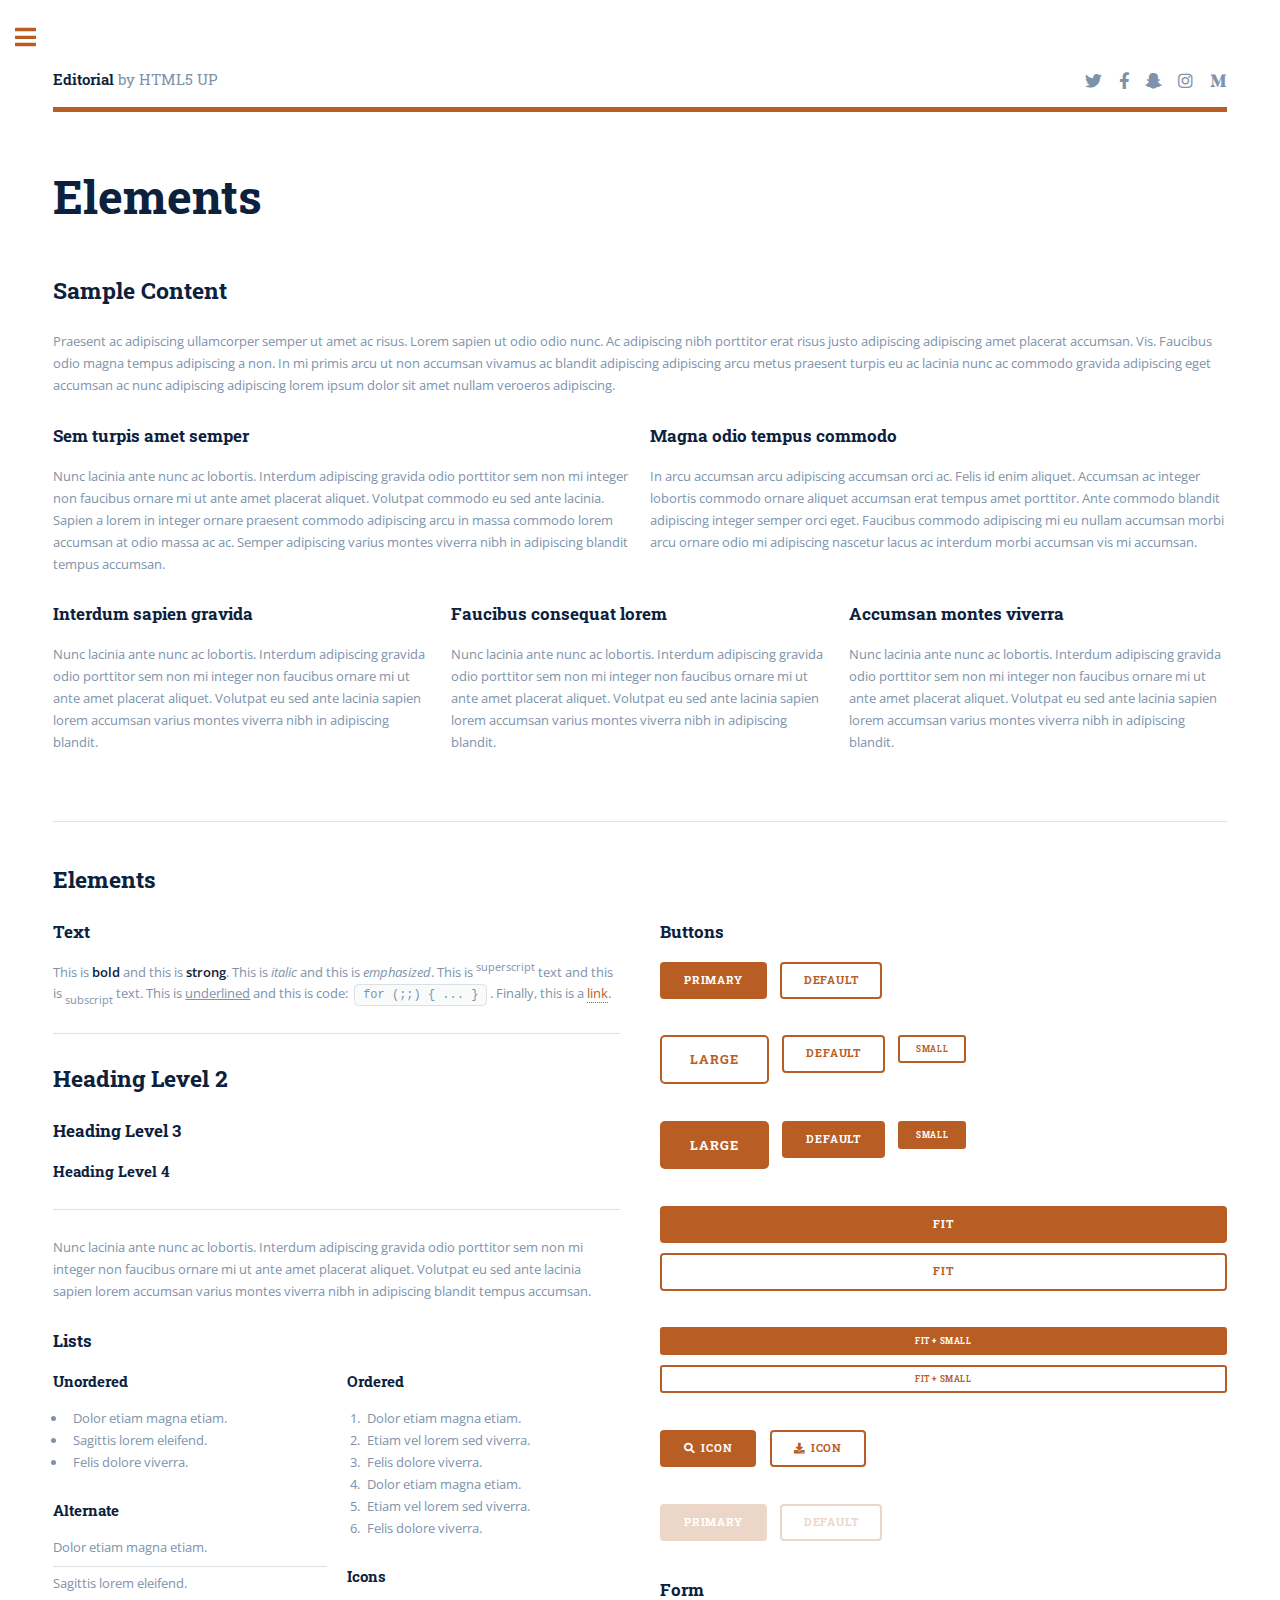
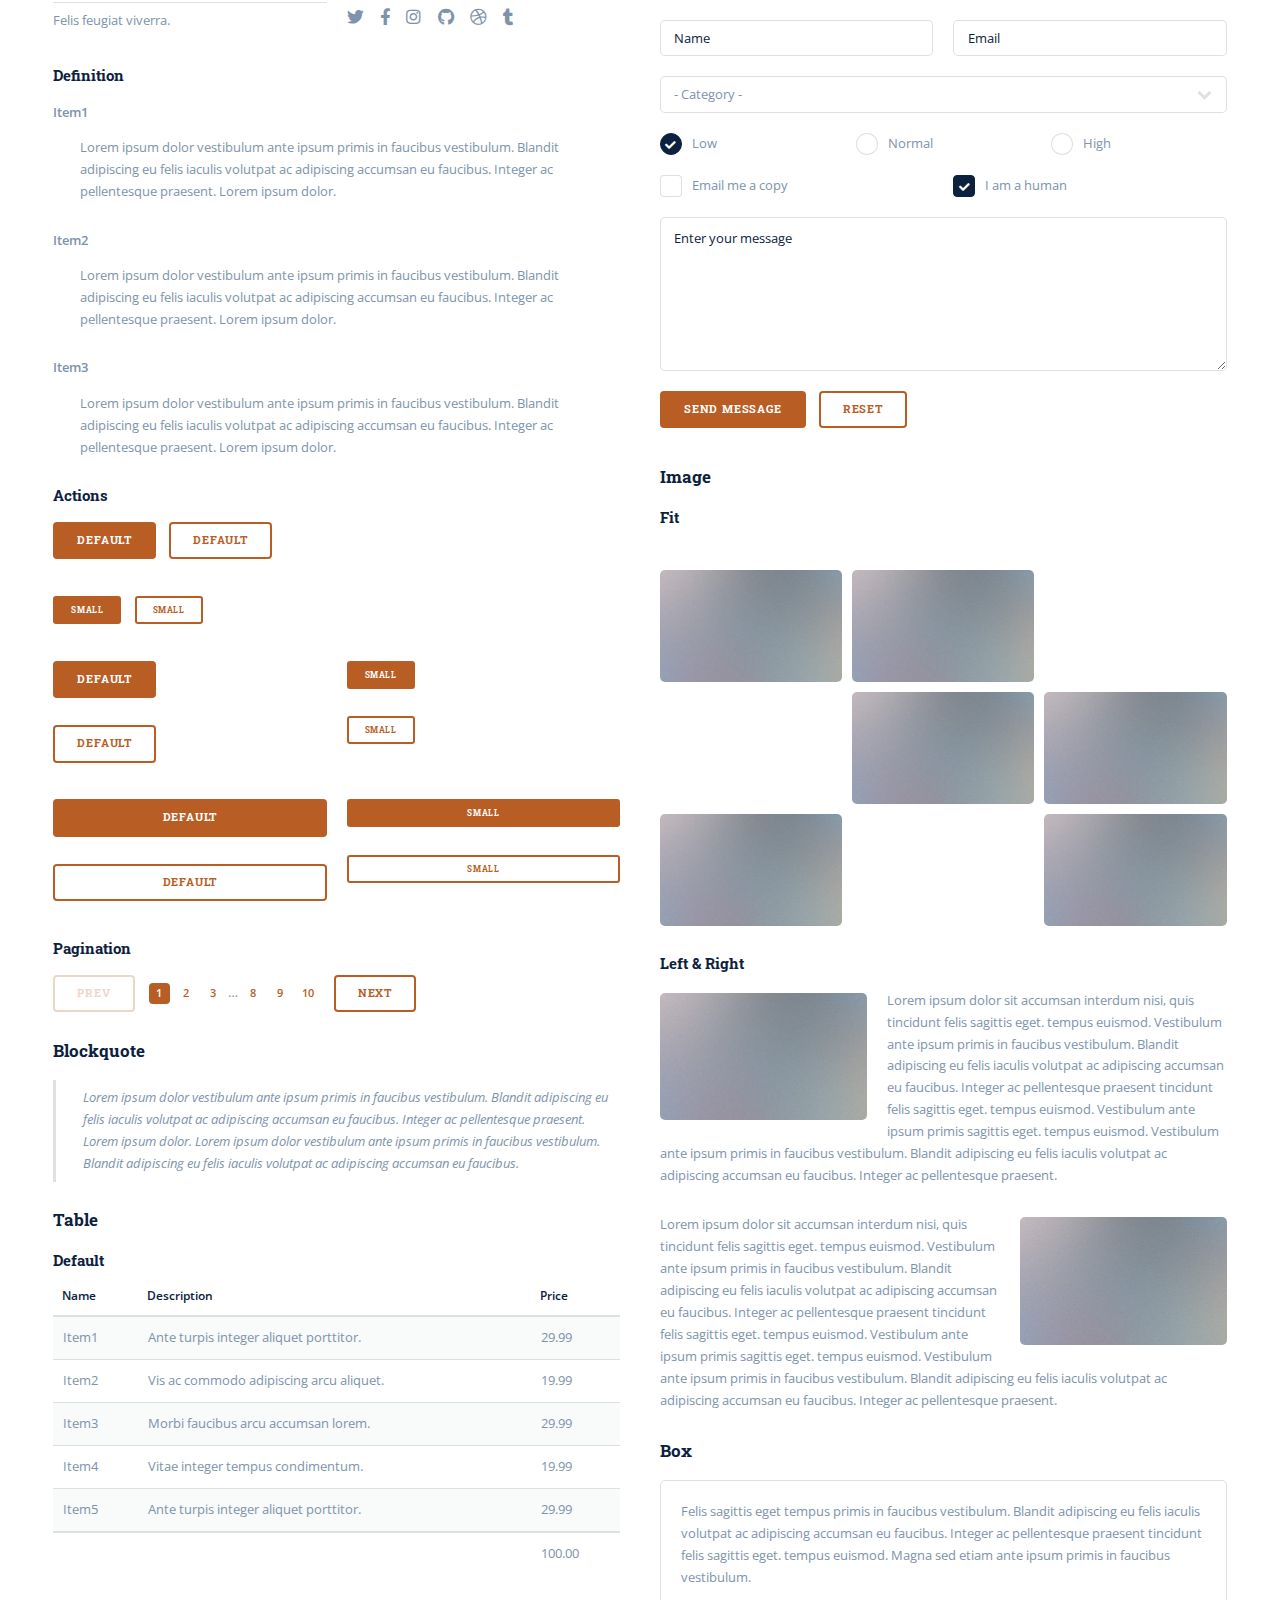
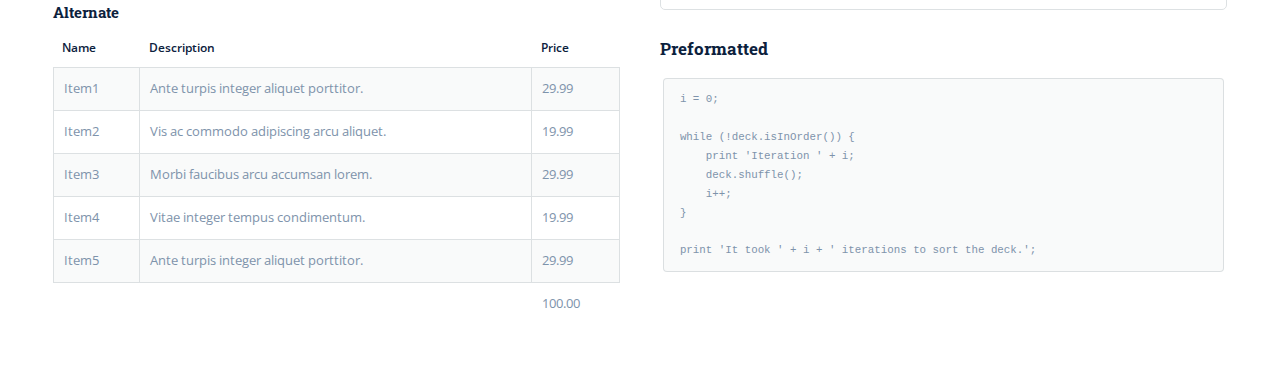
==== commit ef4e80b9: "alteração do sobre mim" ====
--- a/elements.html
+++ b/elements.html
@@ -1,425 +1,662 @@
-<!DOCTYPE HTML>
+<!DOCTYPE html>
 <!--
 	Editorial by HTML5 UP
 	html5up.net | @ajlkn
 	Free for personal and commercial use under the CCA 3.0 license (html5up.net/license)
 -->
 <html>
-	<head>
-		<title>Elements - Editorial by HTML5 UP</title>
-		<meta charset="utf-8" />
-		<meta name="viewport" content="width=device-width, initial-scale=1, user-scalable=no" />
-		<link rel="stylesheet" href="assets/css/main.css" />
-	</head>
-	<body class="is-preload">
-
-		<!-- Wrapper -->
-			<div id="wrapper">
-
-				<!-- Main -->
-					<div id="main">
-						<div class="inner">
-
-							<!-- Header -->
-								<header id="header">
-									<a href="index.html" class="logo"><strong>Editorial</strong> by HTML5 UP</a>
-									<ul class="icons">
-										<li><a href="#" class="icon brands fa-twitter"><span class="label">Twitter</span></a></li>
-										<li><a href="#" class="icon brands fa-facebook-f"><span class="label">Facebook</span></a></li>
-										<li><a href="#" class="icon brands fa-snapchat-ghost"><span class="label">Snapchat</span></a></li>
-										<li><a href="#" class="icon brands fa-instagram"><span class="label">Instagram</span></a></li>
-										<li><a href="#" class="icon brands fa-medium-m"><span class="label">Medium</span></a></li>
-									</ul>
-								</header>
-
-							<!-- Content -->
-								<section>
-									<header class="main">
-										<h1>Elements</h1>
-									</header>
-
-									<!-- Content -->
-										<h2 id="content">Sample Content</h2>
-										<p>Praesent ac adipiscing ullamcorper semper ut amet ac risus. Lorem sapien ut odio odio nunc. Ac adipiscing nibh porttitor erat risus justo adipiscing adipiscing amet placerat accumsan. Vis. Faucibus odio magna tempus adipiscing a non. In mi primis arcu ut non accumsan vivamus ac blandit adipiscing adipiscing arcu metus praesent turpis eu ac lacinia nunc ac commodo gravida adipiscing eget accumsan ac nunc adipiscing adipiscing lorem ipsum dolor sit amet nullam veroeros adipiscing.</p>
-										<div class="row">
-											<div class="col-6 col-12-small">
-												<h3>Sem turpis amet semper</h3>
-												<p>Nunc lacinia ante nunc ac lobortis. Interdum adipiscing gravida odio porttitor sem non mi integer non faucibus ornare mi ut ante amet placerat aliquet. Volutpat commodo eu sed ante lacinia. Sapien a lorem in integer ornare praesent commodo adipiscing arcu in massa commodo lorem accumsan at odio massa ac ac. Semper adipiscing varius montes viverra nibh in adipiscing blandit tempus accumsan.</p>
-											</div>
-											<div class="col-6 col-12-small">
-												<h3>Magna odio tempus commodo</h3>
-												<p>In arcu accumsan arcu adipiscing accumsan orci ac. Felis id enim aliquet. Accumsan ac integer lobortis commodo ornare aliquet accumsan erat tempus amet porttitor. Ante commodo blandit adipiscing integer semper orci eget. Faucibus commodo adipiscing mi eu nullam accumsan morbi arcu ornare odio mi adipiscing nascetur lacus ac interdum morbi accumsan vis mi accumsan.</p>
-											</div>
-											<!-- Break -->
-											<div class="col-4 col-12-medium">
-												<h3>Interdum sapien gravida</h3>
-												<p>Nunc lacinia ante nunc ac lobortis. Interdum adipiscing gravida odio porttitor sem non mi integer non faucibus ornare mi ut ante amet placerat aliquet. Volutpat eu sed ante lacinia sapien lorem accumsan varius montes viverra nibh in adipiscing blandit.</p>
-											</div>
-											<div class="col-4 col-12-medium">
-												<h3>Faucibus consequat lorem</h3>
-												<p>Nunc lacinia ante nunc ac lobortis. Interdum adipiscing gravida odio porttitor sem non mi integer non faucibus ornare mi ut ante amet placerat aliquet. Volutpat eu sed ante lacinia sapien lorem accumsan varius montes viverra nibh in adipiscing blandit.</p>
-											</div>
-											<div class="col-4 col-12-medium">
-												<h3>Accumsan montes viverra</h3>
-												<p>Nunc lacinia ante nunc ac lobortis. Interdum adipiscing gravida odio porttitor sem non mi integer non faucibus ornare mi ut ante amet placerat aliquet. Volutpat eu sed ante lacinia sapien lorem accumsan varius montes viverra nibh in adipiscing blandit.</p>
-											</div>
-										</div>
-
-									<hr class="major" />
-
-									<!-- Elements -->
-										<h2 id="elements">Elements</h2>
-										<div class="row gtr-200">
-											<div class="col-6 col-12-medium">
-
-												<!-- Text stuff -->
-													<h3>Text</h3>
-													<p>This is <b>bold</b> and this is <strong>strong</strong>. This is <i>italic</i> and this is <em>emphasized</em>.
-													This is <sup>superscript</sup> text and this is <sub>subscript</sub> text.
-													This is <u>underlined</u> and this is code: <code>for (;;) { ... }</code>.
-													Finally, this is a <a href="#">link</a>.</p>
-													<hr />
-													<h2>Heading Level 2</h2>
-													<h3>Heading Level 3</h3>
-													<h4>Heading Level 4</h4>
-													<hr />
-													<p>Nunc lacinia ante nunc ac lobortis. Interdum adipiscing gravida odio porttitor sem non mi integer non faucibus ornare mi ut ante amet placerat aliquet. Volutpat eu sed ante lacinia sapien lorem accumsan varius montes viverra nibh in adipiscing blandit tempus accumsan.</p>
-
-												<!-- Lists -->
-													<h3>Lists</h3>
-													<div class="row">
-														<div class="col-6 col-12-small">
-
-															<h4>Unordered</h4>
-															<ul>
-																<li>Dolor etiam magna etiam.</li>
-																<li>Sagittis lorem eleifend.</li>
-																<li>Felis dolore viverra.</li>
-															</ul>
-
-															<h4>Alternate</h4>
-															<ul class="alt">
-																<li>Dolor etiam magna etiam.</li>
-																<li>Sagittis lorem eleifend.</li>
-																<li>Felis feugiat viverra.</li>
-															</ul>
-
-														</div>
-														<div class="col-6 col-12-small">
-
-															<h4>Ordered</h4>
-															<ol>
-																<li>Dolor etiam magna etiam.</li>
-																<li>Etiam vel lorem sed viverra.</li>
-																<li>Felis dolore viverra.</li>
-																<li>Dolor etiam magna etiam.</li>
-																<li>Etiam vel lorem sed viverra.</li>
-																<li>Felis dolore viverra.</li>
-															</ol>
-
-															<h4>Icons</h4>
-															<ul class="icons">
-																<li><a href="#" class="icon brands fa-twitter"><span class="label">Twitter</span></a></li>
-																<li><a href="#" class="icon brands fa-facebook-f"><span class="label">Facebook</span></a></li>
-																<li><a href="#" class="icon brands fa-instagram"><span class="label">Instagram</span></a></li>
-																<li><a href="#" class="icon brands fa-github"><span class="label">Github</span></a></li>
-																<li><a href="#" class="icon brands fa-dribbble"><span class="label">Dribbble</span></a></li>
-																<li><a href="#" class="icon brands fa-tumblr"><span class="label">Tumblr</span></a></li>
-															</ul>
-
-														</div>
-													</div>
-													<h4>Definition</h4>
-													<dl>
-														<dt>Item1</dt>
-														<dd>
-															<p>Lorem ipsum dolor vestibulum ante ipsum primis in faucibus vestibulum. Blandit adipiscing eu felis iaculis volutpat ac adipiscing accumsan eu faucibus. Integer ac pellentesque praesent. Lorem ipsum dolor.</p>
-														</dd>
-														<dt>Item2</dt>
-														<dd>
-															<p>Lorem ipsum dolor vestibulum ante ipsum primis in faucibus vestibulum. Blandit adipiscing eu felis iaculis volutpat ac adipiscing accumsan eu faucibus. Integer ac pellentesque praesent. Lorem ipsum dolor.</p>
-														</dd>
-														<dt>Item3</dt>
-														<dd>
-															<p>Lorem ipsum dolor vestibulum ante ipsum primis in faucibus vestibulum. Blandit adipiscing eu felis iaculis volutpat ac adipiscing accumsan eu faucibus. Integer ac pellentesque praesent. Lorem ipsum dolor.</p>
-														</dd>
-													</dl>
-
-													<h4>Actions</h4>
-													<ul class="actions">
-														<li><a href="#" class="button primary">Default</a></li>
-														<li><a href="#" class="button">Default</a></li>
-													</ul>
-													<ul class="actions small">
-														<li><a href="#" class="button primary small">Small</a></li>
-														<li><a href="#" class="button small">Small</a></li>
-													</ul>
-													<div class="row">
-														<div class="col-6 col-12-small">
-															<ul class="actions stacked">
-																<li><a href="#" class="button primary">Default</a></li>
-																<li><a href="#" class="button">Default</a></li>
-															</ul>
-														</div>
-														<div class="col-6 col-12-small">
-															<ul class="actions stacked">
-																<li><a href="#" class="button primary small">Small</a></li>
-																<li><a href="#" class="button small">Small</a></li>
-															</ul>
-														</div>
-														<div class="col-6 col-12-small">
-															<ul class="actions stacked">
-																<li><a href="#" class="button primary fit">Default</a></li>
-																<li><a href="#" class="button fit">Default</a></li>
-															</ul>
-														</div>
-														<div class="col-6 col-12-small">
-															<ul class="actions stacked">
-																<li><a href="#" class="button primary small fit">Small</a></li>
-																<li><a href="#" class="button small fit">Small</a></li>
-															</ul>
-														</div>
-													</div>
-
-													<h4>Pagination</h4>
-													<ul class="pagination">
-														<li><span class="button disabled">Prev</span></li>
-														<li><a href="#" class="page active">1</a></li>
-														<li><a href="#" class="page">2</a></li>
-														<li><a href="#" class="page">3</a></li>
-														<li><span>&hellip;</span></li>
-														<li><a href="#" class="page">8</a></li>
-														<li><a href="#" class="page">9</a></li>
-														<li><a href="#" class="page">10</a></li>
-														<li><a href="#" class="button">Next</a></li>
-													</ul>
-
-												<!-- Blockquote -->
-													<h3>Blockquote</h3>
-													<blockquote>Lorem ipsum dolor vestibulum ante ipsum primis in faucibus vestibulum. Blandit adipiscing eu felis iaculis volutpat ac adipiscing accumsan eu faucibus. Integer ac pellentesque praesent. Lorem ipsum dolor. Lorem ipsum dolor vestibulum ante ipsum primis in faucibus vestibulum. Blandit adipiscing eu felis iaculis volutpat ac adipiscing accumsan eu faucibus.</blockquote>
-
-												<!-- Table -->
-													<h3>Table</h3>
-
-													<h4>Default</h4>
-													<div class="table-wrapper">
-														<table>
-															<thead>
-																<tr>
-																	<th>Name</th>
-																	<th>Description</th>
-																	<th>Price</th>
-																</tr>
-															</thead>
-															<tbody>
-																<tr>
-																	<td>Item1</td>
-																	<td>Ante turpis integer aliquet porttitor.</td>
-																	<td>29.99</td>
-																</tr>
-																<tr>
-																	<td>Item2</td>
-																	<td>Vis ac commodo adipiscing arcu aliquet.</td>
-																	<td>19.99</td>
-																</tr>
-																<tr>
-																	<td>Item3</td>
-																	<td> Morbi faucibus arcu accumsan lorem.</td>
-																	<td>29.99</td>
-																</tr>
-																<tr>
-																	<td>Item4</td>
-																	<td>Vitae integer tempus condimentum.</td>
-																	<td>19.99</td>
-																</tr>
-																<tr>
-																	<td>Item5</td>
-																	<td>Ante turpis integer aliquet porttitor.</td>
-																	<td>29.99</td>
-																</tr>
-															</tbody>
-															<tfoot>
-																<tr>
-																	<td colspan="2"></td>
-																	<td>100.00</td>
-																</tr>
-															</tfoot>
-														</table>
-													</div>
-
-													<h4>Alternate</h4>
-													<div class="table-wrapper">
-														<table class="alt">
-															<thead>
-																<tr>
-																	<th>Name</th>
-																	<th>Description</th>
-																	<th>Price</th>
-																</tr>
-															</thead>
-															<tbody>
-																<tr>
-																	<td>Item1</td>
-																	<td>Ante turpis integer aliquet porttitor.</td>
-																	<td>29.99</td>
-																</tr>
-																<tr>
-																	<td>Item2</td>
-																	<td>Vis ac commodo adipiscing arcu aliquet.</td>
-																	<td>19.99</td>
-																</tr>
-																<tr>
-																	<td>Item3</td>
-																	<td> Morbi faucibus arcu accumsan lorem.</td>
-																	<td>29.99</td>
-																</tr>
-																<tr>
-																	<td>Item4</td>
-																	<td>Vitae integer tempus condimentum.</td>
-																	<td>19.99</td>
-																</tr>
-																<tr>
-																	<td>Item5</td>
-																	<td>Ante turpis integer aliquet porttitor.</td>
-																	<td>29.99</td>
-																</tr>
-															</tbody>
-															<tfoot>
-																<tr>
-																	<td colspan="2"></td>
-																	<td>100.00</td>
-																</tr>
-															</tfoot>
-														</table>
-													</div>
-
-											</div>
-											<div class="col-6 col-12-medium">
-
-												<!-- Buttons -->
-													<h3>Buttons</h3>
-													<ul class="actions">
-														<li><a href="#" class="button primary">Primary</a></li>
-														<li><a href="#" class="button">Default</a></li>
-													</ul>
-													<ul class="actions">
-														<li><a href="#" class="button large">Large</a></li>
-														<li><a href="#" class="button">Default</a></li>
-														<li><a href="#" class="button small">Small</a></li>
-													</ul>
-													<ul class="actions">
-														<li><a href="#" class="button primary large">Large</a></li>
-														<li><a href="#" class="button primary">Default</a></li>
-														<li><a href="#" class="button primary small">Small</a></li>
-													</ul>
-													<ul class="actions fit">
-														<li><a href="#" class="button primary fit">Fit</a></li>
-														<li><a href="#" class="button fit">Fit</a></li>
-													</ul>
-													<ul class="actions fit small">
-														<li><a href="#" class="button primary fit small">Fit + Small</a></li>
-														<li><a href="#" class="button fit small">Fit + Small</a></li>
-													</ul>
-													<ul class="actions">
-														<li><a href="#" class="button primary icon solid fa-search">Icon</a></li>
-														<li><a href="#" class="button icon solid fa-download">Icon</a></li>
-													</ul>
-													<ul class="actions">
-														<li><span class="button primary disabled">Primary</span></li>
-														<li><span class="button disabled">Default</span></li>
-													</ul>
-
-												<!-- Form -->
-													<h3>Form</h3>
-
-													<form method="post" action="#">
-														<div class="row gtr-uniform">
-															<div class="col-6 col-12-xsmall">
-																<input type="text" name="demo-name" id="demo-name" value="" placeholder="Name" />
-															</div>
-															<div class="col-6 col-12-xsmall">
-																<input type="email" name="demo-email" id="demo-email" value="" placeholder="Email" />
-															</div>
-															<!-- Break -->
-															<div class="col-12">
-																<select name="demo-category" id="demo-category">
-																	<option value="">- Category -</option>
-																	<option value="1">Manufacturing</option>
-																	<option value="1">Shipping</option>
-																	<option value="1">Administration</option>
-																	<option value="1">Human Resources</option>
-																</select>
-															</div>
-															<!-- Break -->
-															<div class="col-4 col-12-small">
-																<input type="radio" id="demo-priority-low" name="demo-priority" checked>
-																<label for="demo-priority-low">Low</label>
-															</div>
-															<div class="col-4 col-12-small">
-																<input type="radio" id="demo-priority-normal" name="demo-priority">
-																<label for="demo-priority-normal">Normal</label>
-															</div>
-															<div class="col-4 col-12-small">
-																<input type="radio" id="demo-priority-high" name="demo-priority">
-																<label for="demo-priority-high">High</label>
-															</div>
-															<!-- Break -->
-															<div class="col-6 col-12-small">
-																<input type="checkbox" id="demo-copy" name="demo-copy">
-																<label for="demo-copy">Email me a copy</label>
-															</div>
-															<div class="col-6 col-12-small">
-																<input type="checkbox" id="demo-human" name="demo-human" checked>
-																<label for="demo-human">I am a human</label>
-															</div>
-															<!-- Break -->
-															<div class="col-12">
-																<textarea name="demo-message" id="demo-message" placeholder="Enter your message" rows="6"></textarea>
-															</div>
-															<!-- Break -->
-															<div class="col-12">
-																<ul class="actions">
-																	<li><input type="submit" value="Send Message" class="primary" /></li>
-																	<li><input type="reset" value="Reset" /></li>
-																</ul>
-															</div>
-														</div>
-													</form>
-
-												<!-- Image -->
-													<h3>Image</h3>
-
-													<h4>Fit</h4>
-													<span class="image fit"><img src="images/pic11.jpg" alt="" /></span>
-													<div class="box alt">
-														<div class="row gtr-50 gtr-uniform">
-															<div class="col-4"><span class="image fit"><img src="images/pic01.jpg" alt="" /></span></div>
-															<div class="col-4"><span class="image fit"><img src="images/pic02.jpg" alt="" /></span></div>
-															<div class="col-4"><span class="image fit"><img src="images/pic03.jpg" alt="" /></span></div>
-															<!-- Break -->
-															<div class="col-4"><span class="image fit"><img src="images/pic03.jpg" alt="" /></span></div>
-															<div class="col-4"><span class="image fit"><img src="images/pic01.jpg" alt="" /></span></div>
-															<div class="col-4"><span class="image fit"><img src="images/pic02.jpg" alt="" /></span></div>
-															<!-- Break -->
-															<div class="col-4"><span class="image fit"><img src="images/pic02.jpg" alt="" /></span></div>
-															<div class="col-4"><span class="image fit"><img src="images/pic03.jpg" alt="" /></span></div>
-															<div class="col-4"><span class="image fit"><img src="images/pic01.jpg" alt="" /></span></div>
-														</div>
-													</div>
-
-													<h4>Left &amp; Right</h4>
-													<p><span class="image left"><img src="images/pic01.jpg" alt="" /></span>Lorem ipsum dolor sit accumsan interdum nisi, quis tincidunt felis sagittis eget. tempus euismod. Vestibulum ante ipsum primis in faucibus vestibulum. Blandit adipiscing eu felis iaculis volutpat ac adipiscing accumsan eu faucibus. Integer ac pellentesque praesent tincidunt felis sagittis eget. tempus euismod. Vestibulum ante ipsum primis sagittis eget. tempus euismod. Vestibulum ante ipsum primis in faucibus vestibulum. Blandit adipiscing eu felis iaculis volutpat ac adipiscing accumsan eu faucibus. Integer ac pellentesque praesent.</p>
-													<p><span class="image right"><img src="images/pic02.jpg" alt="" /></span>Lorem ipsum dolor sit accumsan interdum nisi, quis tincidunt felis sagittis eget. tempus euismod. Vestibulum ante ipsum primis in faucibus vestibulum. Blandit adipiscing eu felis iaculis volutpat ac adipiscing accumsan eu faucibus. Integer ac pellentesque praesent tincidunt felis sagittis eget. tempus euismod. Vestibulum ante ipsum primis sagittis eget. tempus euismod. Vestibulum ante ipsum primis in faucibus vestibulum. Blandit adipiscing eu felis iaculis volutpat ac adipiscing accumsan eu faucibus. Integer ac pellentesque praesent.</p>
-
-												<!-- Box -->
-													<h3>Box</h3>
-													<div class="box">
-														<p>Felis sagittis eget tempus primis in faucibus vestibulum. Blandit adipiscing eu felis iaculis volutpat ac adipiscing accumsan eu faucibus. Integer ac pellentesque praesent tincidunt felis sagittis eget. tempus euismod. Magna sed etiam ante ipsum primis in faucibus vestibulum.</p>
-													</div>
-
-												<!-- Preformatted Code -->
-													<h3>Preformatted</h3>
-													<pre><code>i = 0;
+  <head>
+    <title>Elements - Editorial by HTML5 UP</title>
+    <meta charset="utf-8" />
+    <meta
+      name="viewport"
+      content="width=device-width, initial-scale=1, user-scalable=no"
+    />
+    <link rel="stylesheet" href="assets/css/main.css" />
+  </head>
+  <body class="is-preload">
+    <!-- Wrapper -->
+    <div id="wrapper">
+      <!-- Main -->
+      <div id="main">
+        <div class="inner">
+          <!-- Header -->
+          <header id="header">
+            <a href="index.html" class="logo"
+              ><strong>Editorial</strong> by HTML5 UP</a
+            >
+            <ul class="icons">
+              <li>
+                <a href="#" class="icon brands fa-twitter"
+                  ><span class="label">Twitter</span></a
+                >
+              </li>
+              <li>
+                <a href="#" class="icon brands fa-facebook-f"
+                  ><span class="label">Facebook</span></a
+                >
+              </li>
+              <li>
+                <a href="#" class="icon brands fa-snapchat-ghost"
+                  ><span class="label">Snapchat</span></a
+                >
+              </li>
+              <li>
+                <a href="#" class="icon brands fa-instagram"
+                  ><span class="label">Instagram</span></a
+                >
+              </li>
+              <li>
+                <a href="#" class="icon brands fa-medium-m"
+                  ><span class="label">Medium</span></a
+                >
+              </li>
+            </ul>
+          </header>
+
+          <!-- Content -->
+          <section>
+            <header class="main">
+              <h1>Elements</h1>
+            </header>
+
+            <!-- Content -->
+            <h2 id="content">Sample Content</h2>
+            <p>
+              Praesent ac adipiscing ullamcorper semper ut amet ac risus. Lorem
+              sapien ut odio odio nunc. Ac adipiscing nibh porttitor erat risus
+              justo adipiscing adipiscing amet placerat accumsan. Vis. Faucibus
+              odio magna tempus adipiscing a non. In mi primis arcu ut non
+              accumsan vivamus ac blandit adipiscing adipiscing arcu metus
+              praesent turpis eu ac lacinia nunc ac commodo gravida adipiscing
+              eget accumsan ac nunc adipiscing adipiscing lorem ipsum dolor sit
+              amet nullam veroeros adipiscing.
+            </p>
+            <div class="row">
+              <div class="col-6 col-12-small">
+                <h3>Sem turpis amet semper</h3>
+                <p>
+                  Nunc lacinia ante nunc ac lobortis. Interdum adipiscing
+                  gravida odio porttitor sem non mi integer non faucibus ornare
+                  mi ut ante amet placerat aliquet. Volutpat commodo eu sed ante
+                  lacinia. Sapien a lorem in integer ornare praesent commodo
+                  adipiscing arcu in massa commodo lorem accumsan at odio massa
+                  ac ac. Semper adipiscing varius montes viverra nibh in
+                  adipiscing blandit tempus accumsan.
+                </p>
+              </div>
+              <div class="col-6 col-12-small">
+                <h3>Magna odio tempus commodo</h3>
+                <p>
+                  In arcu accumsan arcu adipiscing accumsan orci ac. Felis id
+                  enim aliquet. Accumsan ac integer lobortis commodo ornare
+                  aliquet accumsan erat tempus amet porttitor. Ante commodo
+                  blandit adipiscing integer semper orci eget. Faucibus commodo
+                  adipiscing mi eu nullam accumsan morbi arcu ornare odio mi
+                  adipiscing nascetur lacus ac interdum morbi accumsan vis mi
+                  accumsan.
+                </p>
+              </div>
+              <!-- Break -->
+              <div class="col-4 col-12-medium">
+                <h3>Interdum sapien gravida</h3>
+                <p>
+                  Nunc lacinia ante nunc ac lobortis. Interdum adipiscing
+                  gravida odio porttitor sem non mi integer non faucibus ornare
+                  mi ut ante amet placerat aliquet. Volutpat eu sed ante lacinia
+                  sapien lorem accumsan varius montes viverra nibh in adipiscing
+                  blandit.
+                </p>
+              </div>
+              <div class="col-4 col-12-medium">
+                <h3>Faucibus consequat lorem</h3>
+                <p>
+                  Nunc lacinia ante nunc ac lobortis. Interdum adipiscing
+                  gravida odio porttitor sem non mi integer non faucibus ornare
+                  mi ut ante amet placerat aliquet. Volutpat eu sed ante lacinia
+                  sapien lorem accumsan varius montes viverra nibh in adipiscing
+                  blandit.
+                </p>
+              </div>
+              <div class="col-4 col-12-medium">
+                <h3>Accumsan montes viverra</h3>
+                <p>
+                  Nunc lacinia ante nunc ac lobortis. Interdum adipiscing
+                  gravida odio porttitor sem non mi integer non faucibus ornare
+                  mi ut ante amet placerat aliquet. Volutpat eu sed ante lacinia
+                  sapien lorem accumsan varius montes viverra nibh in adipiscing
+                  blandit.
+                </p>
+              </div>
+            </div>
+
+            <hr class="major" />
+
+            <!-- Elements -->
+            <h2 id="elements">Elements</h2>
+            <div class="row gtr-200">
+              <div class="col-6 col-12-medium">
+                <!-- Text stuff -->
+                <h3>Text</h3>
+                <p>
+                  This is <b>bold</b> and this is <strong>strong</strong>. This
+                  is <i>italic</i> and this is <em>emphasized</em>. This is
+                  <sup>superscript</sup> text and this is
+                  <sub>subscript</sub> text. This is <u>underlined</u> and this
+                  is code: <code>for (;;) { ... }</code>. Finally, this is a
+                  <a href="#">link</a>.
+                </p>
+                <hr />
+                <h2>Heading Level 2</h2>
+                <h3>Heading Level 3</h3>
+                <h4>Heading Level 4</h4>
+                <hr />
+                <p>
+                  Nunc lacinia ante nunc ac lobortis. Interdum adipiscing
+                  gravida odio porttitor sem non mi integer non faucibus ornare
+                  mi ut ante amet placerat aliquet. Volutpat eu sed ante lacinia
+                  sapien lorem accumsan varius montes viverra nibh in adipiscing
+                  blandit tempus accumsan.
+                </p>
+
+                <!-- Lists -->
+                <h3>Lists</h3>
+                <div class="row">
+                  <div class="col-6 col-12-small">
+                    <h4>Unordered</h4>
+                    <ul>
+                      <li>Dolor etiam magna etiam.</li>
+                      <li>Sagittis lorem eleifend.</li>
+                      <li>Felis dolore viverra.</li>
+                    </ul>
+
+                    <h4>Alternate</h4>
+                    <ul class="alt">
+                      <li>Dolor etiam magna etiam.</li>
+                      <li>Sagittis lorem eleifend.</li>
+                      <li>Felis feugiat viverra.</li>
+                    </ul>
+                  </div>
+                  <div class="col-6 col-12-small">
+                    <h4>Ordered</h4>
+                    <ol>
+                      <li>Dolor etiam magna etiam.</li>
+                      <li>Etiam vel lorem sed viverra.</li>
+                      <li>Felis dolore viverra.</li>
+                      <li>Dolor etiam magna etiam.</li>
+                      <li>Etiam vel lorem sed viverra.</li>
+                      <li>Felis dolore viverra.</li>
+                    </ol>
+
+                    <h4>Icons</h4>
+                    <ul class="icons">
+                      <li>
+                        <a href="#" class="icon brands fa-twitter"
+                          ><span class="label">Twitter</span></a
+                        >
+                      </li>
+                      <li>
+                        <a href="#" class="icon brands fa-facebook-f"
+                          ><span class="label">Facebook</span></a
+                        >
+                      </li>
+                      <li>
+                        <a href="#" class="icon brands fa-instagram"
+                          ><span class="label">Instagram</span></a
+                        >
+                      </li>
+                      <li>
+                        <a href="#" class="icon brands fa-github"
+                          ><span class="label">Github</span></a
+                        >
+                      </li>
+                      <li>
+                        <a href="#" class="icon brands fa-dribbble"
+                          ><span class="label">Dribbble</span></a
+                        >
+                      </li>
+                      <li>
+                        <a href="#" class="icon brands fa-tumblr"
+                          ><span class="label">Tumblr</span></a
+                        >
+                      </li>
+                    </ul>
+                  </div>
+                </div>
+                <h4>Definition</h4>
+                <dl>
+                  <dt>Item1</dt>
+                  <dd>
+                    <p>
+                      Lorem ipsum dolor vestibulum ante ipsum primis in faucibus
+                      vestibulum. Blandit adipiscing eu felis iaculis volutpat
+                      ac adipiscing accumsan eu faucibus. Integer ac
+                      pellentesque praesent. Lorem ipsum dolor.
+                    </p>
+                  </dd>
+                  <dt>Item2</dt>
+                  <dd>
+                    <p>
+                      Lorem ipsum dolor vestibulum ante ipsum primis in faucibus
+                      vestibulum. Blandit adipiscing eu felis iaculis volutpat
+                      ac adipiscing accumsan eu faucibus. Integer ac
+                      pellentesque praesent. Lorem ipsum dolor.
+                    </p>
+                  </dd>
+                  <dt>Item3</dt>
+                  <dd>
+                    <p>
+                      Lorem ipsum dolor vestibulum ante ipsum primis in faucibus
+                      vestibulum. Blandit adipiscing eu felis iaculis volutpat
+                      ac adipiscing accumsan eu faucibus. Integer ac
+                      pellentesque praesent. Lorem ipsum dolor.
+                    </p>
+                  </dd>
+                </dl>
+
+                <h4>Actions</h4>
+                <ul class="actions">
+                  <li><a href="#" class="button primary">Default</a></li>
+                  <li><a href="#" class="button">Default</a></li>
+                </ul>
+                <ul class="actions small">
+                  <li><a href="#" class="button primary small">Small</a></li>
+                  <li><a href="#" class="button small">Small</a></li>
+                </ul>
+                <div class="row">
+                  <div class="col-6 col-12-small">
+                    <ul class="actions stacked">
+                      <li><a href="#" class="button primary">Default</a></li>
+                      <li><a href="#" class="button">Default</a></li>
+                    </ul>
+                  </div>
+                  <div class="col-6 col-12-small">
+                    <ul class="actions stacked">
+                      <li>
+                        <a href="#" class="button primary small">Small</a>
+                      </li>
+                      <li><a href="#" class="button small">Small</a></li>
+                    </ul>
+                  </div>
+                  <div class="col-6 col-12-small">
+                    <ul class="actions stacked">
+                      <li>
+                        <a href="#" class="button primary fit">Default</a>
+                      </li>
+                      <li><a href="#" class="button fit">Default</a></li>
+                    </ul>
+                  </div>
+                  <div class="col-6 col-12-small">
+                    <ul class="actions stacked">
+                      <li>
+                        <a href="#" class="button primary small fit">Small</a>
+                      </li>
+                      <li><a href="#" class="button small fit">Small</a></li>
+                    </ul>
+                  </div>
+                </div>
+
+                <h4>Pagination</h4>
+                <ul class="pagination">
+                  <li><span class="button disabled">Prev</span></li>
+                  <li><a href="#" class="page active">1</a></li>
+                  <li><a href="#" class="page">2</a></li>
+                  <li><a href="#" class="page">3</a></li>
+                  <li><span>&hellip;</span></li>
+                  <li><a href="#" class="page">8</a></li>
+                  <li><a href="#" class="page">9</a></li>
+                  <li><a href="#" class="page">10</a></li>
+                  <li><a href="#" class="button">Next</a></li>
+                </ul>
+
+                <!-- Blockquote -->
+                <h3>Blockquote</h3>
+                <blockquote>
+                  Lorem ipsum dolor vestibulum ante ipsum primis in faucibus
+                  vestibulum. Blandit adipiscing eu felis iaculis volutpat ac
+                  adipiscing accumsan eu faucibus. Integer ac pellentesque
+                  praesent. Lorem ipsum dolor. Lorem ipsum dolor vestibulum ante
+                  ipsum primis in faucibus vestibulum. Blandit adipiscing eu
+                  felis iaculis volutpat ac adipiscing accumsan eu faucibus.
+                </blockquote>
+
+                <!-- Table -->
+                <h3>Table</h3>
+
+                <h4>Default</h4>
+                <div class="table-wrapper">
+                  <table>
+                    <thead>
+                      <tr>
+                        <th>Name</th>
+                        <th>Description</th>
+                        <th>Price</th>
+                      </tr>
+                    </thead>
+                    <tbody>
+                      <tr>
+                        <td>Item1</td>
+                        <td>Ante turpis integer aliquet porttitor.</td>
+                        <td>29.99</td>
+                      </tr>
+                      <tr>
+                        <td>Item2</td>
+                        <td>Vis ac commodo adipiscing arcu aliquet.</td>
+                        <td>19.99</td>
+                      </tr>
+                      <tr>
+                        <td>Item3</td>
+                        <td>Morbi faucibus arcu accumsan lorem.</td>
+                        <td>29.99</td>
+                      </tr>
+                      <tr>
+                        <td>Item4</td>
+                        <td>Vitae integer tempus condimentum.</td>
+                        <td>19.99</td>
+                      </tr>
+                      <tr>
+                        <td>Item5</td>
+                        <td>Ante turpis integer aliquet porttitor.</td>
+                        <td>29.99</td>
+                      </tr>
+                    </tbody>
+                    <tfoot>
+                      <tr>
+                        <td colspan="2"></td>
+                        <td>100.00</td>
+                      </tr>
+                    </tfoot>
+                  </table>
+                </div>
+
+                <h4>Alternate</h4>
+                <div class="table-wrapper">
+                  <table class="alt">
+                    <thead>
+                      <tr>
+                        <th>Name</th>
+                        <th>Description</th>
+                        <th>Price</th>
+                      </tr>
+                    </thead>
+                    <tbody>
+                      <tr>
+                        <td>Item1</td>
+                        <td>Ante turpis integer aliquet porttitor.</td>
+                        <td>29.99</td>
+                      </tr>
+                      <tr>
+                        <td>Item2</td>
+                        <td>Vis ac commodo adipiscing arcu aliquet.</td>
+                        <td>19.99</td>
+                      </tr>
+                      <tr>
+                        <td>Item3</td>
+                        <td>Morbi faucibus arcu accumsan lorem.</td>
+                        <td>29.99</td>
+                      </tr>
+                      <tr>
+                        <td>Item4</td>
+                        <td>Vitae integer tempus condimentum.</td>
+                        <td>19.99</td>
+                      </tr>
+                      <tr>
+                        <td>Item5</td>
+                        <td>Ante turpis integer aliquet porttitor.</td>
+                        <td>29.99</td>
+                      </tr>
+                    </tbody>
+                    <tfoot>
+                      <tr>
+                        <td colspan="2"></td>
+                        <td>100.00</td>
+                      </tr>
+                    </tfoot>
+                  </table>
+                </div>
+              </div>
+              <div class="col-6 col-12-medium">
+                <!-- Buttons -->
+                <h3>Buttons</h3>
+                <ul class="actions">
+                  <li><a href="#" class="button primary">Primary</a></li>
+                  <li><a href="#" class="button">Default</a></li>
+                </ul>
+                <ul class="actions">
+                  <li><a href="#" class="button large">Large</a></li>
+                  <li><a href="#" class="button">Default</a></li>
+                  <li><a href="#" class="button small">Small</a></li>
+                </ul>
+                <ul class="actions">
+                  <li><a href="#" class="button primary large">Large</a></li>
+                  <li><a href="#" class="button primary">Default</a></li>
+                  <li><a href="#" class="button primary small">Small</a></li>
+                </ul>
+                <ul class="actions fit">
+                  <li><a href="#" class="button primary fit">Fit</a></li>
+                  <li><a href="#" class="button fit">Fit</a></li>
+                </ul>
+                <ul class="actions fit small">
+                  <li>
+                    <a href="#" class="button primary fit small">Fit + Small</a>
+                  </li>
+                  <li><a href="#" class="button fit small">Fit + Small</a></li>
+                </ul>
+                <ul class="actions">
+                  <li>
+                    <a href="#" class="button primary icon solid fa-search"
+                      >Icon</a
+                    >
+                  </li>
+                  <li>
+                    <a href="#" class="button icon solid fa-download">Icon</a>
+                  </li>
+                </ul>
+                <ul class="actions">
+                  <li><span class="button primary disabled">Primary</span></li>
+                  <li><span class="button disabled">Default</span></li>
+                </ul>
+
+                <!-- Form -->
+                <h3>Form</h3>
+
+                <form method="post" action="#">
+                  <div class="row gtr-uniform">
+                    <div class="col-6 col-12-xsmall">
+                      <input
+                        type="text"
+                        name="demo-name"
+                        id="demo-name"
+                        value=""
+                        placeholder="Name"
+                      />
+                    </div>
+                    <div class="col-6 col-12-xsmall">
+                      <input
+                        type="email"
+                        name="demo-email"
+                        id="demo-email"
+                        value=""
+                        placeholder="Email"
+                      />
+                    </div>
+                    <!-- Break -->
+                    <div class="col-12">
+                      <select name="demo-category" id="demo-category">
+                        <option value="">- Category -</option>
+                        <option value="1">Manufacturing</option>
+                        <option value="1">Shipping</option>
+                        <option value="1">Administration</option>
+                        <option value="1">Human Resources</option>
+                      </select>
+                    </div>
+                    <!-- Break -->
+                    <div class="col-4 col-12-small">
+                      <input
+                        type="radio"
+                        id="demo-priority-low"
+                        name="demo-priority"
+                        checked
+                      />
+                      <label for="demo-priority-low">Low</label>
+                    </div>
+                    <div class="col-4 col-12-small">
+                      <input
+                        type="radio"
+                        id="demo-priority-normal"
+                        name="demo-priority"
+                      />
+                      <label for="demo-priority-normal">Normal</label>
+                    </div>
+                    <div class="col-4 col-12-small">
+                      <input
+                        type="radio"
+                        id="demo-priority-high"
+                        name="demo-priority"
+                      />
+                      <label for="demo-priority-high">High</label>
+                    </div>
+                    <!-- Break -->
+                    <div class="col-6 col-12-small">
+                      <input type="checkbox" id="demo-copy" name="demo-copy" />
+                      <label for="demo-copy">Email me a copy</label>
+                    </div>
+                    <div class="col-6 col-12-small">
+                      <input
+                        type="checkbox"
+                        id="demo-human"
+                        name="demo-human"
+                        checked
+                      />
+                      <label for="demo-human">I am a human</label>
+                    </div>
+                    <!-- Break -->
+                    <div class="col-12">
+                      <textarea
+                        name="demo-message"
+                        id="demo-message"
+                        placeholder="Enter your message"
+                        rows="6"
+                      ></textarea>
+                    </div>
+                    <!-- Break -->
+                    <div class="col-12">
+                      <ul class="actions">
+                        <li>
+                          <input
+                            type="submit"
+                            value="Send Message"
+                            class="primary"
+                          />
+                        </li>
+                        <li><input type="reset" value="Reset" /></li>
+                      </ul>
+                    </div>
+                  </div>
+                </form>
+
+                <!-- Image -->
+                <h3>Image</h3>
+
+                <h4>Fit</h4>
+                <span class="image fit"
+                  ><img src="images/pic11.jpg" alt=""
+                /></span>
+                <div class="box alt">
+                  <div class="row gtr-50 gtr-uniform">
+                    <div class="col-4">
+                      <span class="image fit"
+                        ><img src="images/pic01.jpg" alt=""
+                      /></span>
+                    </div>
+                    <div class="col-4">
+                      <span class="image fit"
+                        ><img src="images/pic02.jpg" alt=""
+                      /></span>
+                    </div>
+                    <div class="col-4">
+                      <span class="image fit"
+                        ><img src="images/pic03.jpg" alt=""
+                      /></span>
+                    </div>
+                    <!-- Break -->
+                    <div class="col-4">
+                      <span class="image fit"
+                        ><img src="images/pic03.jpg" alt=""
+                      /></span>
+                    </div>
+                    <div class="col-4">
+                      <span class="image fit"
+                        ><img src="images/pic01.jpg" alt=""
+                      /></span>
+                    </div>
+                    <div class="col-4">
+                      <span class="image fit"
+                        ><img src="images/pic02.jpg" alt=""
+                      /></span>
+                    </div>
+                    <!-- Break -->
+                    <div class="col-4">
+                      <span class="image fit"
+                        ><img src="images/pic02.jpg" alt=""
+                      /></span>
+                    </div>
+                    <div class="col-4">
+                      <span class="image fit"
+                        ><img src="images/pic03.jpg" alt=""
+                      /></span>
+                    </div>
+                    <div class="col-4">
+                      <span class="image fit"
+                        ><img src="images/pic01.jpg" alt=""
+                      /></span>
+                    </div>
+                  </div>
+                </div>
+
+                <h4>Left &amp; Right</h4>
+                <p>
+                  <span class="image left"
+                    ><img src="images/pic01.jpg" alt="" /></span
+                  >Lorem ipsum dolor sit accumsan interdum nisi, quis tincidunt
+                  felis sagittis eget. tempus euismod. Vestibulum ante ipsum
+                  primis in faucibus vestibulum. Blandit adipiscing eu felis
+                  iaculis volutpat ac adipiscing accumsan eu faucibus. Integer
+                  ac pellentesque praesent tincidunt felis sagittis eget. tempus
+                  euismod. Vestibulum ante ipsum primis sagittis eget. tempus
+                  euismod. Vestibulum ante ipsum primis in faucibus vestibulum.
+                  Blandit adipiscing eu felis iaculis volutpat ac adipiscing
+                  accumsan eu faucibus. Integer ac pellentesque praesent.
+                </p>
+                <p>
+                  <span class="image right"
+                    ><img src="images/pic02.jpg" alt="" /></span
+                  >Lorem ipsum dolor sit accumsan interdum nisi, quis tincidunt
+                  felis sagittis eget. tempus euismod. Vestibulum ante ipsum
+                  primis in faucibus vestibulum. Blandit adipiscing eu felis
+                  iaculis volutpat ac adipiscing accumsan eu faucibus. Integer
+                  ac pellentesque praesent tincidunt felis sagittis eget. tempus
+                  euismod. Vestibulum ante ipsum primis sagittis eget. tempus
+                  euismod. Vestibulum ante ipsum primis in faucibus vestibulum.
+                  Blandit adipiscing eu felis iaculis volutpat ac adipiscing
+                  accumsan eu faucibus. Integer ac pellentesque praesent.
+                </p>
+
+                <!-- Box -->
+                <h3>Box</h3>
+                <div class="box">
+                  <p>
+                    Felis sagittis eget tempus primis in faucibus vestibulum.
+                    Blandit adipiscing eu felis iaculis volutpat ac adipiscing
+                    accumsan eu faucibus. Integer ac pellentesque praesent
+                    tincidunt felis sagittis eget. tempus euismod. Magna sed
+                    etiam ante ipsum primis in faucibus vestibulum.
+                  </p>
+                </div>
+
+                <!-- Preformatted Code -->
+                <h3>Preformatted</h3>
+                <pre><code>i = 0;
 
 while (!deck.isInOrder()) {
     print 'Iteration ' + i;
@@ -429,115 +666,138 @@
 
 print 'It took ' + i + ' iterations to sort the deck.';
 </code></pre>
-
-											</div>
-										</div>
-
-								</section>
-
-						</div>
-					</div>
-
-				<!-- Sidebar -->
-					<div id="sidebar">
-						<div class="inner">
-
-							<!-- Search -->
-								<section id="search" class="alt">
-									<form method="post" action="#">
-										<input type="text" name="query" id="query" placeholder="Search" />
-									</form>
-								</section>
-
-							<!-- Menu -->
-								<nav id="menu">
-									<header class="major">
-										<h2>Menu</h2>
-									</header>
-									<ul>
-										<li><a href="index.html">Homepage</a></li>
-										<li><a href="generic.html">Generic</a></li>
-										<li><a href="elements.html">Elements</a></li>
-										<li>
-											<span class="opener">Submenu</span>
-											<ul>
-												<li><a href="#">Lorem Dolor</a></li>
-												<li><a href="#">Ipsum Adipiscing</a></li>
-												<li><a href="#">Tempus Magna</a></li>
-												<li><a href="#">Feugiat Veroeros</a></li>
-											</ul>
-										</li>
-										<li><a href="#">Etiam Dolore</a></li>
-										<li><a href="#">Adipiscing</a></li>
-										<li>
-											<span class="opener">Another Submenu</span>
-											<ul>
-												<li><a href="#">Lorem Dolor</a></li>
-												<li><a href="#">Ipsum Adipiscing</a></li>
-												<li><a href="#">Tempus Magna</a></li>
-												<li><a href="#">Feugiat Veroeros</a></li>
-											</ul>
-										</li>
-										<li><a href="#">Maximus Erat</a></li>
-										<li><a href="#">Sapien Mauris</a></li>
-										<li><a href="#">Amet Lacinia</a></li>
-									</ul>
-								</nav>
-
-							<!-- Section -->
-								<section>
-									<header class="major">
-										<h2>Ante interdum</h2>
-									</header>
-									<div class="mini-posts">
-										<article>
-											<a href="#" class="image"><img src="images/pic07.jpg" alt="" /></a>
-											<p>Aenean ornare velit lacus, ac varius enim lorem ullamcorper dolore aliquam.</p>
-										</article>
-										<article>
-											<a href="#" class="image"><img src="images/pic08.jpg" alt="" /></a>
-											<p>Aenean ornare velit lacus, ac varius enim lorem ullamcorper dolore aliquam.</p>
-										</article>
-										<article>
-											<a href="#" class="image"><img src="images/pic09.jpg" alt="" /></a>
-											<p>Aenean ornare velit lacus, ac varius enim lorem ullamcorper dolore aliquam.</p>
-										</article>
-									</div>
-									<ul class="actions">
-										<li><a href="#" class="button">More</a></li>
-									</ul>
-								</section>
-
-							<!-- Section -->
-								<section>
-									<header class="major">
-										<h2>Get in touch</h2>
-									</header>
-									<p>Sed varius enim lorem ullamcorper dolore aliquam aenean ornare velit lacus, ac varius enim lorem ullamcorper dolore. Proin sed aliquam facilisis ante interdum. Sed nulla amet lorem feugiat tempus aliquam.</p>
-									<ul class="contact">
-										<li class="icon solid fa-envelope"><a href="#">information@untitled.tld</a></li>
-										<li class="icon solid fa-phone">(000) 000-0000</li>
-										<li class="icon solid fa-home">1234 Somewhere Road #8254<br />
-										Nashville, TN 00000-0000</li>
-									</ul>
-								</section>
-
-							<!-- Footer -->
-								<footer id="footer">
-									<p class="copyright">&copy; Untitled. All rights reserved. Demo Images: <a href="https://unsplash.com">Unsplash</a>. Design: <a href="https://html5up.net">HTML5 UP</a>.</p>
-								</footer>
-
-						</div>
-					</div>
-
-			</div>
-
-		<!-- Scripts -->
-			<script src="assets/js/jquery.min.js"></script>
-			<script src="assets/js/browser.min.js"></script>
-			<script src="assets/js/breakpoints.min.js"></script>
-			<script src="assets/js/util.js"></script>
-			<script src="assets/js/main.js"></script>
-
-	</body>
-</html>+              </div>
+            </div>
+          </section>
+        </div>
+      </div>
+
+      <!-- Sidebar -->
+      <div id="sidebar">
+        <div class="inner">
+          <!-- Search -->
+          <section id="search" class="alt">
+            <form method="post" action="#">
+              <input type="text" name="query" id="query" placeholder="Search" />
+            </form>
+          </section>
+
+          <!-- Menu -->
+          <nav id="menu">
+            <header class="major">
+              <h2>Menu</h2>
+            </header>
+            <ul>
+              <li><a href="index.html">Homepage</a></li>
+              <li><a href="generic.html">Generic</a></li>
+              <li><a href="elements.html">Elements</a></li>
+              <li>
+                <span class="opener">Submenu</span>
+                <ul>
+                  <li><a href="#">Lorem Dolor</a></li>
+                  <li><a href="#">Ipsum Adipiscing</a></li>
+                  <li><a href="#">Tempus Magna</a></li>
+                  <li><a href="#">Feugiat Veroeros</a></li>
+                </ul>
+              </li>
+              <li><a href="#">Etiam Dolore</a></li>
+              <li><a href="#">Adipiscing</a></li>
+              <li>
+                <span class="opener">Another Submenu</span>
+                <ul>
+                  <p>Dolor etiam magna etiam.</p>
+                  <li><h3>Dolor etiam magna etiam.</h3></li>
+                  <li><a>Lorem Dolor</a></li>
+                  <li><a href="#">Ipsum Adipiscing</a></li>
+                  <li><a href="#">Tempus Magna</a></li>
+                  <li><a href="#">Feugiat Veroeros</a></li>
+                </ul>
+              </li>
+              <li><a href="#">Maximus Erat</a></li>
+              <li><a href="#">Sapien Mauris</a></li>
+              <li><a href="#">Amet Lacinia</a></li>
+            </ul>
+          </nav>
+
+          <!-- Section -->
+          <section>
+            <header class="major">
+              <h2>Ante interdum</h2>
+            </header>
+            <div class="mini-posts">
+              <article>
+                <a href="#" class="image"
+                  ><img src="images/pic07.jpg" alt=""
+                /></a>
+                <p>
+                  Aenean ornare velit lacus, ac varius enim lorem ullamcorper
+                  dolore aliquam.
+                </p>
+              </article>
+              <article>
+                <a href="#" class="image"
+                  ><img src="images/pic08.jpg" alt=""
+                /></a>
+                <p>
+                  Aenean ornare velit lacus, ac varius enim lorem ullamcorper
+                  dolore aliquam.
+                </p>
+              </article>
+              <article>
+                <a href="#" class="image"
+                  ><img src="images/pic09.jpg" alt=""
+                /></a>
+                <p>
+                  Aenean ornare velit lacus, ac varius enim lorem ullamcorper
+                  dolore aliquam.
+                </p>
+              </article>
+            </div>
+            <ul class="actions">
+              <li><a href="#" class="button">More</a></li>
+            </ul>
+          </section>
+
+          <!-- Section -->
+          <section>
+            <header class="major">
+              <h2>Get in touch</h2>
+            </header>
+            <p>
+              Sed varius enim lorem ullamcorper dolore aliquam aenean ornare
+              velit lacus, ac varius enim lorem ullamcorper dolore. Proin sed
+              aliquam facilisis ante interdum. Sed nulla amet lorem feugiat
+              tempus aliquam.
+            </p>
+            <ul class="contact">
+              <li class="icon solid fa-envelope">
+                <a href="#">information@untitled.tld</a>
+              </li>
+              <li class="icon solid fa-phone">(000) 000-0000</li>
+              <li class="icon solid fa-home">
+                1234 Somewhere Road #8254<br />
+                Nashville, TN 00000-0000
+              </li>
+            </ul>
+          </section>
+
+          <!-- Footer -->
+          <footer id="footer">
+            <p class="copyright">
+              &copy; Untitled. All rights reserved. Demo Images:
+              <a href="https://unsplash.com">Unsplash</a>. Design:
+              <a href="https://html5up.net">HTML5 UP</a>.
+            </p>
+          </footer>
+        </div>
+      </div>
+    </div>
+
+    <!-- Scripts -->
+    <script src="assets/js/jquery.min.js"></script>
+    <script src="assets/js/browser.min.js"></script>
+    <script src="assets/js/breakpoints.min.js"></script>
+    <script src="assets/js/util.js"></script>
+    <script src="assets/js/main.js"></script>
+  </body>
+</html>
--- a/assets/css/main.css
+++ b/assets/css/main.css
@@ -91,7 +91,7 @@
 
 /* Type */
 body, input, select, textarea {
-  color: #7f888f;
+  color: #7E93AB;
   font-family: "Open Sans", sans-serif;
   font-size: 13pt;
   font-weight: 400;
@@ -112,16 +112,16 @@
   -ms-transition: color 0.2s ease-in-out, border-bottom-color 0.2s ease-in-out;
   transition: color 0.2s ease-in-out, border-bottom-color 0.2s ease-in-out;
   border-bottom: dotted 1px;
-  color: #f56a6a;
+  color: #B85E25;
   text-decoration: none; }
   a:hover {
-    border-bottom-color: #f56a6a;
-    color: #f56a6a !important; }
+    border-bottom-color: #B85E25;
+    color: #B85E25 !important; }
     a:hover strong {
       color: inherit; }
 
 strong, b {
-  color: #3d4449;
+  color: #0C213D;
   font-weight: 600; }
 
 em, i {
@@ -131,7 +131,7 @@
   margin: 0 0 2em 0; }
 
 h1, h2, h3, h4, h5, h6 {
-  color: #3d4449;
+  color: #0C213D;
   font-family: "Roboto Slab", serif;
   font-weight: 700;
   line-height: 1.5;
@@ -998,7 +998,7 @@
   text-transform: uppercase; }
 
 header.major > :last-child {
-  border-bottom: solid 3px #f56a6a;
+  border-bottom: solid 3px #B85E25;
   display: inline-block;
   margin: 0 0 2em 0;
   padding: 0 0.75em 0.5em 0; }
@@ -1011,7 +1011,7 @@
   margin: 0 0 2em 0; }
 
 label {
-  color: #3d4449;
+  color: #0C213D;
   display: block;
   font-size: 0.9em;
   font-weight: 600;
@@ -1056,8 +1056,8 @@
   input[type="url"]:focus,
   select:focus,
   textarea:focus {
-    border-color: #f56a6a;
-    box-shadow: 0 0 0 1px #f56a6a; }
+    border-color: #B85E25;
+    box-shadow: 0 0 0 1px #B85E25; }
 
 select {
   background-image: url("data:image/svg+xml;charset=utf8,%3Csvg xmlns='http://www.w3.org/2000/svg' width='40' height='40' preserveAspectRatio='none' viewBox='0 0 40 40'%3E%3Cpath d='M9.4,12.3l10.4,10.4l10.4-10.4c0.2-0.2,0.5-0.4,0.9-0.4c0.3,0,0.6,0.1,0.9,0.4l3.3,3.3c0.2,0.2,0.4,0.5,0.4,0.9 c0,0.4-0.1,0.6-0.4,0.9L20.7,31.9c-0.2,0.2-0.5,0.4-0.9,0.4c-0.3,0-0.6-0.1-0.9-0.4L4.3,17.3c-0.2-0.2-0.4-0.5-0.4-0.9 c0-0.4,0.1-0.6,0.4-0.9l3.3-3.3c0.2-0.2,0.5-0.4,0.9-0.4S9.1,12.1,9.4,12.3z' fill='rgba(210, 215, 217, 0.75)' /%3E%3C/svg%3E");
@@ -1068,7 +1068,7 @@
   padding-right: 2.75em;
   text-overflow: ellipsis; }
   select option {
-    color: #3d4449;
+    color: #0C213D;
     background: #ffffff; }
   select:focus::-ms-value {
     background-color: transparent; }
@@ -1102,7 +1102,7 @@
   input[type="checkbox"] + label,
   input[type="radio"] + label {
     text-decoration: none;
-    color: #7f888f;
+    color: #7E93AB;
     cursor: pointer;
     display: inline-block;
     font-size: 1em;
@@ -1139,14 +1139,14 @@
       width: 2.0625em; }
   input[type="checkbox"]:checked + label:before,
   input[type="radio"]:checked + label:before {
-    background: #3d4449;
-    border-color: #3d4449;
+    background: #0C213D;
+    border-color: #0C213D;
     color: #ffffff;
     content: '\f00c'; }
   input[type="checkbox"]:focus + label:before,
   input[type="radio"]:focus + label:before {
-    border-color: #f56a6a;
-    box-shadow: 0 0 0 1px #f56a6a; }
+    border-color: #B85E25;
+    box-shadow: 0 0 0 1px #B85E25; }
 
 input[type="checkbox"] + label:before {
   border-radius: 0.375em; }
@@ -1155,19 +1155,19 @@
   border-radius: 100%; }
 
 ::-webkit-input-placeholder {
-  color: #9fa3a6 !important;
+  color: #0C213D !important;
   opacity: 1.0; }
 
 :-moz-placeholder {
-  color: #9fa3a6 !important;
+  color: #0C213D !important;
   opacity: 1.0; }
 
 ::-moz-placeholder {
-  color: #9fa3a6 !important;
+  color: #0C213D !important;
   opacity: 1.0; }
 
 :-ms-input-placeholder {
-  color: #9fa3a6 !important;
+  color: #0C213D !important;
   opacity: 1.0; }
 
 /* Box */
@@ -1296,13 +1296,15 @@
   display: -webkit-flex;
   display: -ms-flex;
   display: flex;
+  flex-wrap: wrap;
   cursor: default;
   list-style: none;
   margin-left: -1em;
   padding-left: 0; }
   ul.actions li {
     padding: 0 0 0 1em;
-    vertical-align: middle; }
+    vertical-align: middle; 
+    margin-bottom: 10px}
   ul.actions.special {
     -moz-justify-content: center;
     -webkit-justify-content: center;
@@ -1339,6 +1341,22 @@
     ul.actions.fit.stacked {
       width: 100%; }
 
+/* Competencias */
+.competencia {
+  background-color: #ccc;
+  padding: 5px;
+  margin: 5px;
+  border: none;
+  cursor: pointer;
+  flex: 1;
+}
+
+@media (max-width: 768px) {
+  .competencia {
+    margin-bottom: 10px;
+  }
+}
+
 /* Icons */
 ul.icons {
   cursor: default;
@@ -1376,7 +1394,7 @@
       font-family: 'Font Awesome 5 Free';
       font-weight: 400; }
     ul.contact li:before {
-      color: #f56a6a;
+      color: #B85E25;
       display: inline-block;
       font-size: 1.5em;
       height: 1.125em;
@@ -1421,12 +1439,12 @@
       padding: 0 0.5em;
       text-align: center; }
       ul.pagination li > .page.active {
-        background-color: #f56a6a;
+        background-color: #B85E25;
         color: #ffffff !important; }
         ul.pagination li > .page.active:hover {
-          background-color: #f67878; }
+          background-color: #B85E25; }
         ul.pagination li > .page.active:active {
-          background-color: #f45c5c; }
+          background-color: #B85E25; }
     ul.pagination li:first-child {
       padding-right: 0.75em; }
     ul.pagination li:last-child {
@@ -1454,7 +1472,7 @@
   table td {
     padding: 0.75em 0.75em; }
   table th {
-    color: #3d4449;
+    color: #0C213D;
     font-size: 0.9em;
     font-weight: 600;
     padding: 0 0.75em 0.75em 0.75em;
@@ -1495,8 +1513,8 @@
   background-color: transparent;
   border-radius: 0.375em;
   border: 0;
-  box-shadow: inset 0 0 0 2px #f56a6a;
-  color: #f56a6a !important;
+  box-shadow: inset 0 0 0 2px #B85E25;
+  color: #B85E25 !important;
   cursor: pointer;
   display: inline-block;
   font-family: "Roboto Slab", serif;
@@ -1553,7 +1571,7 @@
   input[type="button"].primary,
   button.primary,
   .button.primary {
-    background-color: #f56a6a;
+    background-color: #B85E25;
     box-shadow: none;
     color: #ffffff !important; }
     input[type="submit"].primary:hover,
@@ -1561,13 +1579,13 @@
     input[type="button"].primary:hover,
     button.primary:hover,
     .button.primary:hover {
-      background-color: #f67878; }
+      background-color: #513A34; }
     input[type="submit"].primary:active,
     input[type="reset"].primary:active,
     input[type="button"].primary:active,
     button.primary:active,
     .button.primary:active {
-      background-color: #f45c5c; }
+      background-color: #513A34; }
   input[type="submit"].disabled, input[type="submit"]:disabled,
   input[type="reset"].disabled,
   input[type="reset"]:disabled,
@@ -1578,7 +1596,7 @@
   .button.disabled,
   .button:disabled {
     pointer-events: none;
-    opacity: 0.25; }
+    opacity: 0.25; }s
 
 /* Mini Posts */
 .mini-posts article {
@@ -1642,7 +1660,7 @@
       text-align: center;
       width: 10em; }
       .features article .icon:before {
-        color: #f56a6a;
+        color: #B85E25;
         font-size: 2.75rem;
         position: relative;
         top: 0.05em; }
@@ -1899,7 +1917,7 @@
     -webkit-transform: scaleX(-1);
     -ms-transform: scaleX(-1);
     transform: scaleX(-1);
-    color: #7f888f;
+    color: #7E93AB;
     content: '\f002';
     cursor: default;
     display: block;
@@ -2054,7 +2072,7 @@
       text-indent: 7.25em;
       width: 7.25em; }
       #sidebar .toggle:before {
-        color: #7f888f;
+        color: #7E93AB;
         margin-left: -0.0625em;
         margin-top: -0.25em;
         font-size: 1.1rem;
@@ -2075,7 +2093,7 @@
   display: -webkit-flex;
   display: -ms-flex;
   display: flex;
-  border-bottom: solid 5px #f56a6a;
+  border-bottom: solid 5px #B85E25;
   padding: 6em 0 1em 0;
   position: relative; }
   #header > * {
@@ -2187,7 +2205,7 @@
 
 /* Footer */
 #footer .copyright {
-  color: #9fa3a6;
+  color: #0C213D;
   font-size: 0.9em; }
   #footer .copyright a {
     color: inherit; }
@@ -2198,7 +2216,7 @@
   -webkit-user-select: none;
   -ms-user-select: none;
   user-select: none;
-  color: #3d4449;
+  color: #0C213D;
   font-family: "Roboto Slab", serif;
   font-weight: 400;
   letter-spacing: 0.075em;
@@ -2214,7 +2232,7 @@
     font-size: 0.9em;
     padding: 0.625em 0; }
     #menu ul a:hover, #menu ul span:hover {
-      color: #f56a6a; }
+      color: #B85E25; }
     #menu ul a.opener, #menu ul span.opener {
       -moz-transition: color 0.2s ease-in-out;
       -webkit-transition: color 0.2s ease-in-out;
@@ -2239,12 +2257,12 @@
         -webkit-transition: color 0.2s ease-in-out, -webkit-transform 0.2s ease-in-out;
         -ms-transition: color 0.2s ease-in-out, -ms-transform 0.2s ease-in-out;
         transition: color 0.2s ease-in-out, transform 0.2s ease-in-out;
-        color: #9fa3a6;
+        color: #0C213D;
         content: '\f078';
         position: absolute;
         right: 0; }
       #menu ul a.opener:hover:before, #menu ul span.opener:hover:before {
-        color: #f56a6a; }
+        color: #B85E25; }
       #menu ul a.opener.active + ul, #menu ul span.opener.active + ul {
         display: block; }
       #menu ul a.opener.active:before, #menu ul span.opener.active:before {
@@ -2258,7 +2276,7 @@
   margin: 0.5em 0 0 0;
   padding: 0.5em 0 0 0; }
   #menu > ul > li > ul {
-    color: #9fa3a6;
+    color: #0C213D;
     display: none;
     margin: 0.5em 0 1.5em 0;
     padding-left: 1em; }
